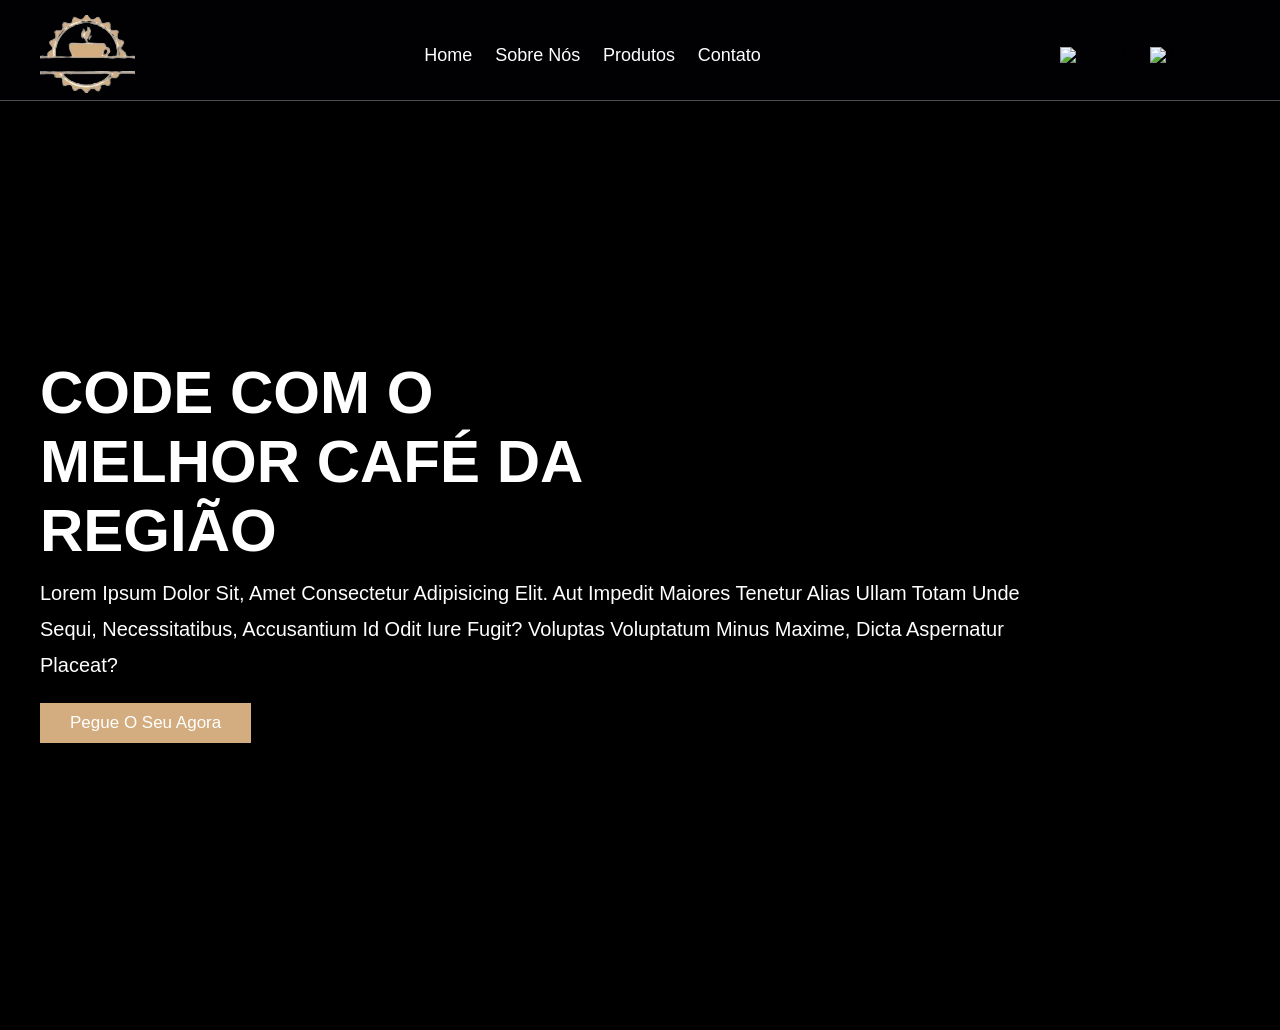
==== index.html @ c622e5ed "site facul" ====
<!DOCTYPE html>
<html lang="en">
<head>
  <meta charset="UTF-8">
  <meta name="viewport" content="width=device-width, initial-scale=1.0">
  <title>Document</title>
  <link rel="stylesheet" href="index.css">
</head>
<body>
<header class="header">
  <section>

   <a href="#" class="logo">
      <img src="./imgs/logo.png" alt="logo">
   </a>


  <nav class="navbar">
    <a href="index.html">Home</a>
    <a href="pages/historia.html">Sobre nós</a>
    <a href="pages/produto.html">Produtos</a>
    <a href="pages/contato.html">Contato</a>
  </nav>

     <div class="icons">
      <img width="30" height="30" src="https://img.icons8.com/ios/30/ffffff/search--v1.png" alt="search--v1"/>
      <img width="30" height="30" src="https://img.icons8.com/material-rounded/30/ffffff/shopping-cart.png" alt="shopping-cart"/>
    </div>
  </section>
</header>

   <div class="home-container">
    <section id="home">
      <div class="content">
        <h3>CODE COM O <br>MELHOR CAFÉ DA <br>REGIÃO</h3>
        <p>Lorem ipsum dolor sit, amet consectetur adipisicing elit. Aut impedit maiores tenetur alias ullam totam unde sequi, necessitatibus, accusantium id odit iure fugit? Voluptas voluptatum minus maxime, dicta aspernatur placeat?</p>
        <a href="#" class="btn">Pegue o seu Agora</a>
      </div>
    </section>
   </div>

</body>
  <!-- Include external JavaScript -->
  <script src="script.js"></script>
</html>
---- index.css ----
@import url(style.css);
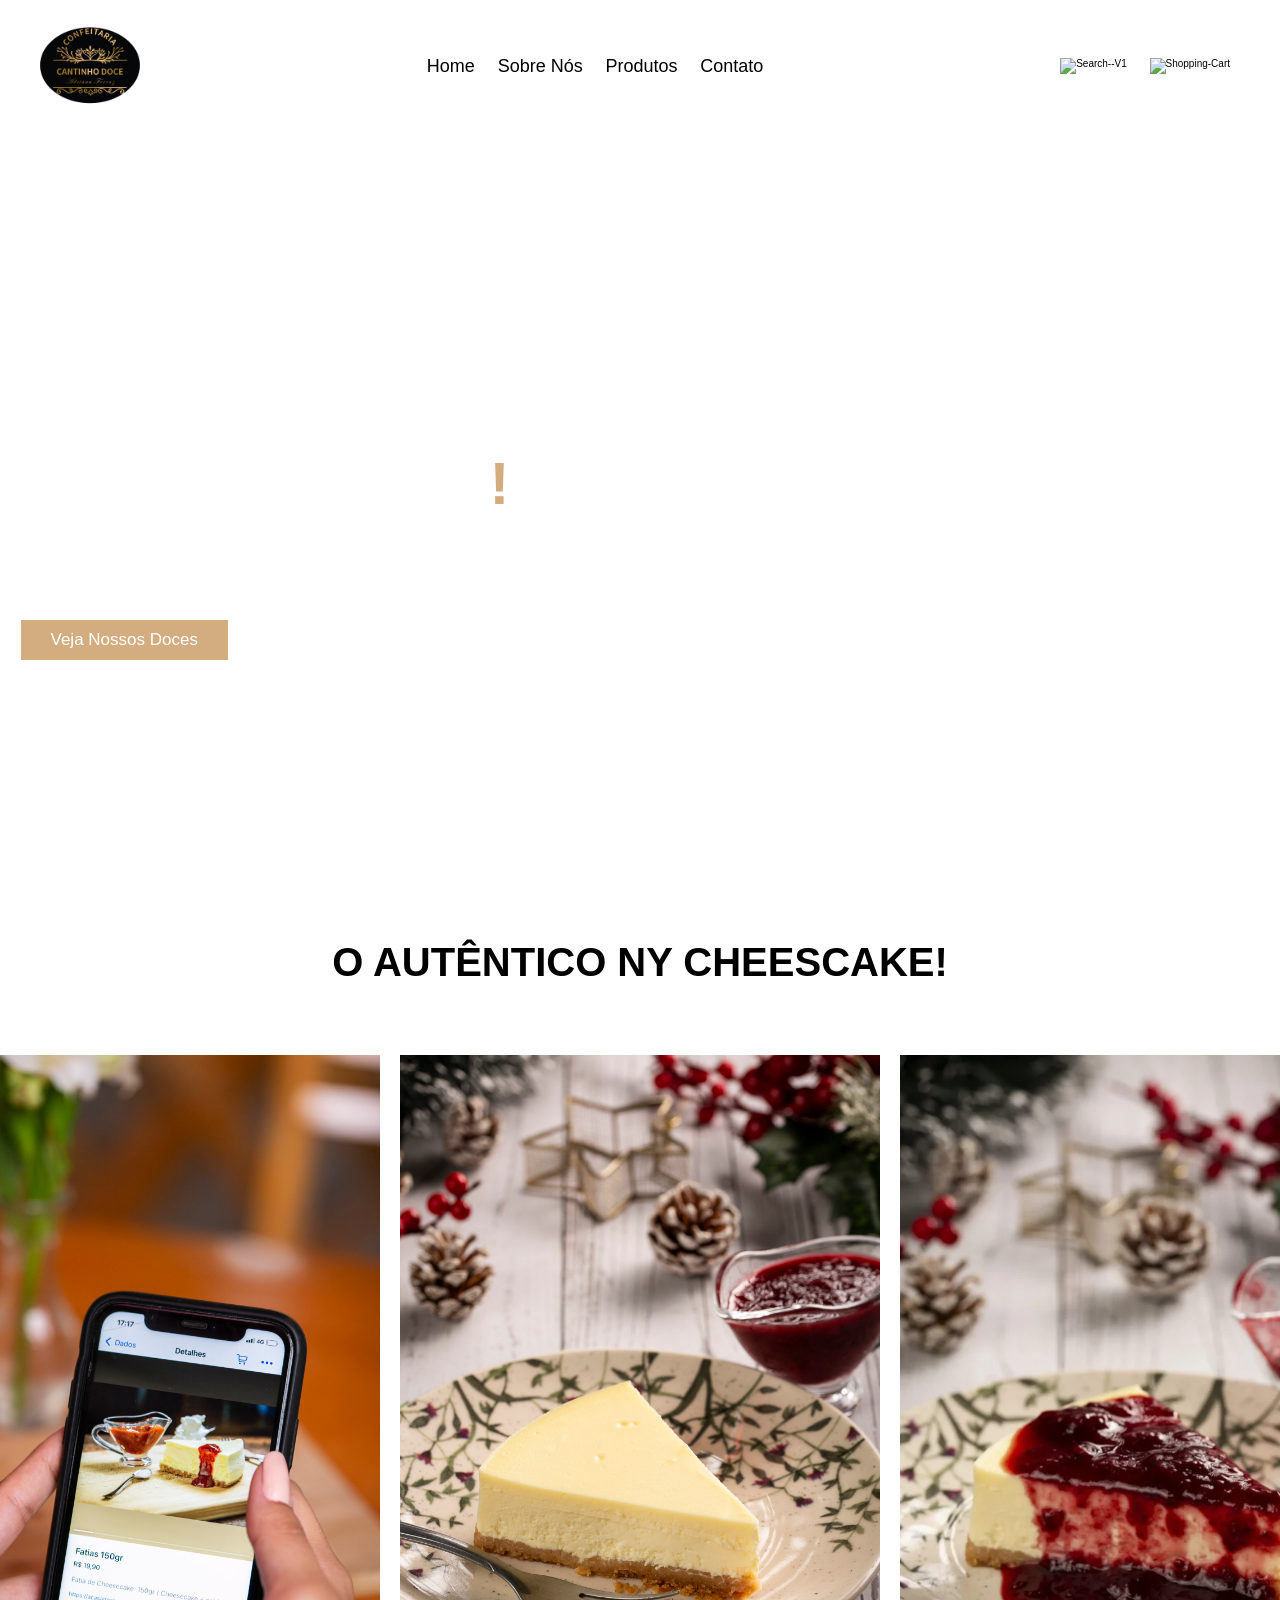
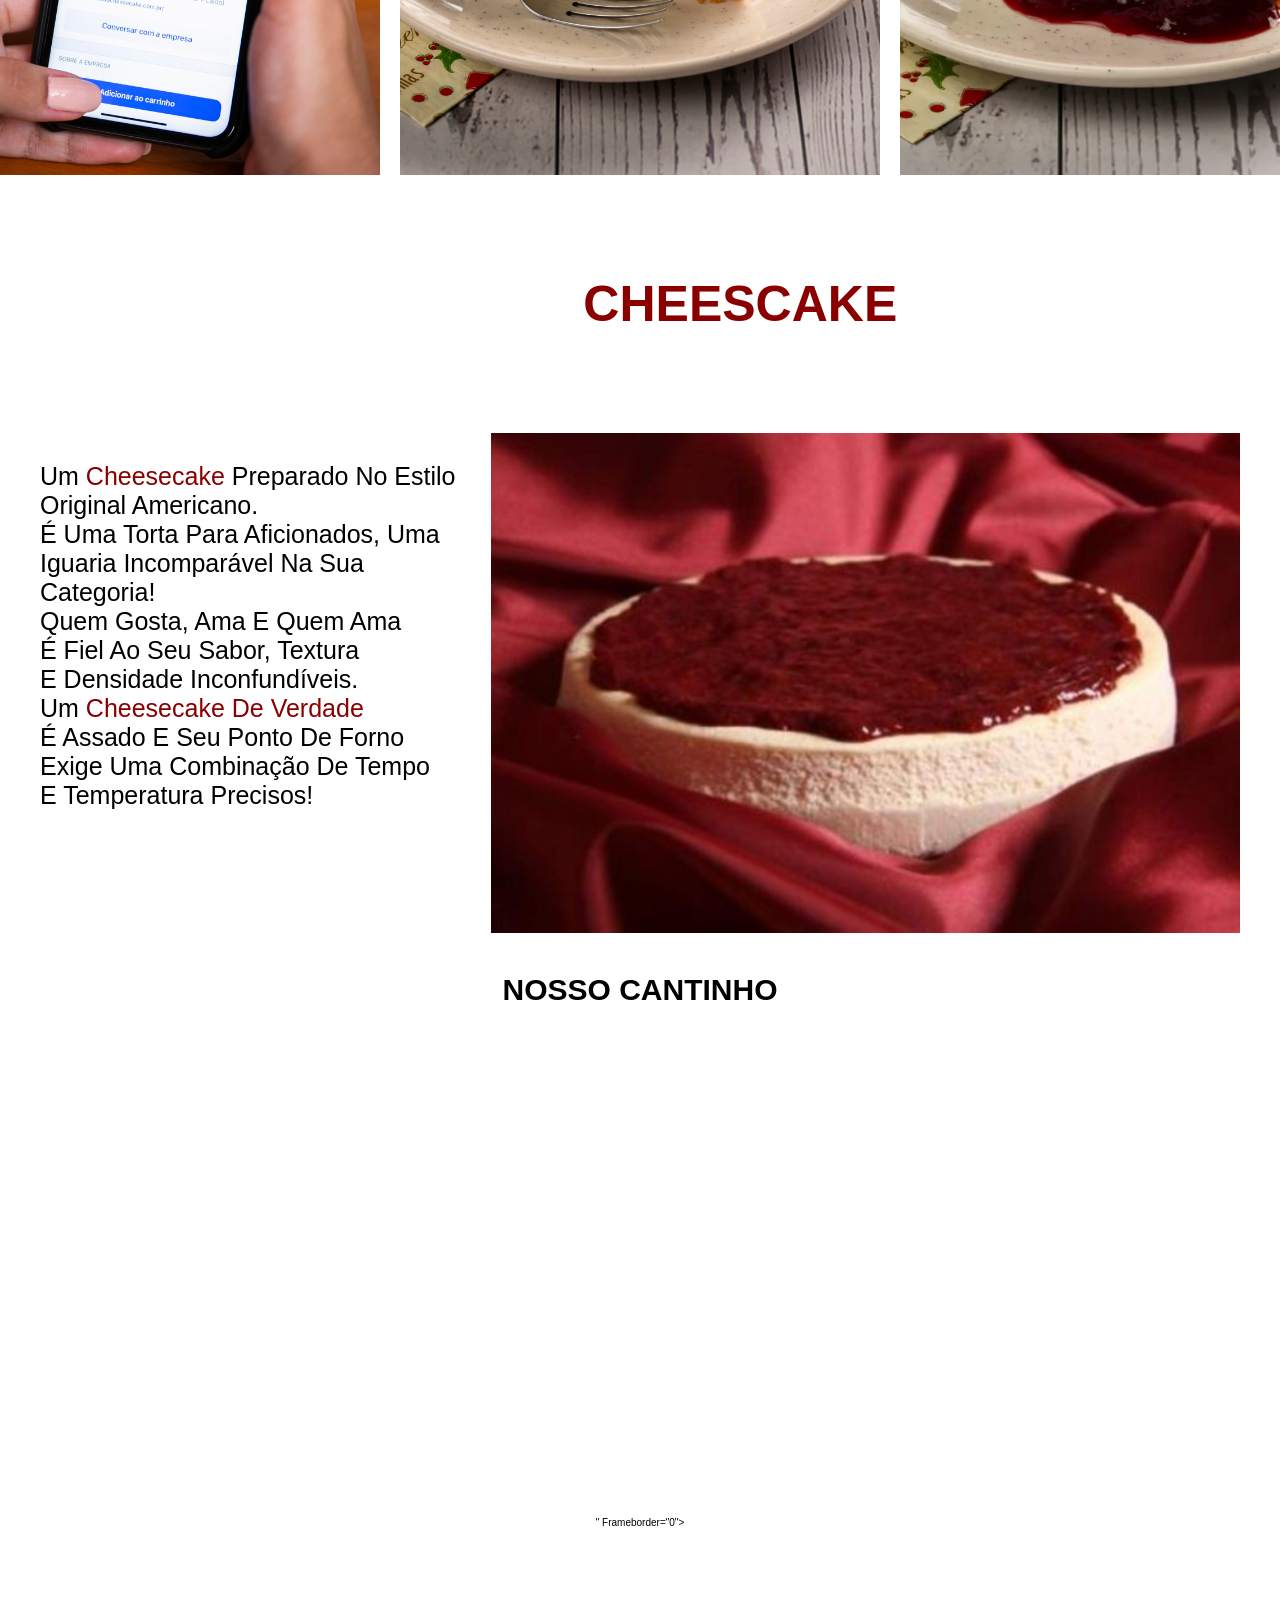
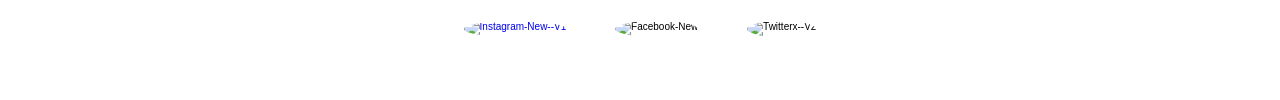
==== commit 1a8a4d8a: "Atualização do site" ====
--- a/index.html
+++ b/index.html
@@ -3,7 +3,7 @@
 <head>
   <meta charset="UTF-8">
   <meta name="viewport" content="width=device-width, initial-scale=1.0">
-  <title>Document</title>
+  <title>Confeitaria</title>
   <link rel="stylesheet" href="index.css">
 </head>
 <body>
@@ -11,7 +11,7 @@
   <section>
 
    <a href="#" class="logo">
-      <img src="./imgs/logo.png" alt="logo">
+      <img src="./imgs/logo..png" alt="logo">
    </a>
 
 
@@ -32,12 +32,79 @@
    <div class="home-container">
     <section id="home">
       <div class="content">
-        <h3>CODE COM O <br>MELHOR CAFÉ DA <br>REGIÃO</h3>
-        <p>Lorem ipsum dolor sit, amet consectetur adipisicing elit. Aut impedit maiores tenetur alias ullam totam unde sequi, necessitatibus, accusantium id odit iure fugit? Voluptas voluptatum minus maxime, dicta aspernatur placeat?</p>
-        <a href="#" class="btn">Pegue o seu Agora</a>
+        <h3>VENHA CONHECER  <br>A MELHOR CONFEITRIA <br>DE SÃO PAULO <span class="span">!</span></h3>
+        <p>Com os melhores preços da região, oferecemos produtos de qualidade e sabor excepcional <br>venha e conheça nossos doces</p>
+        <a href="pages/produto.html" class="btn">veja nossos doces</a>
       </div>
     </section>
    </div>
+
+   <main class="fundoblack">
+    <section >
+
+      <div class="produtos">
+        <h2 >
+          O AUTÊNTICO NY CHEESCAKE!
+        </h2>
+      </div>
+
+      <div class="imgs">
+        <img src="./imgs/imghome.jpg" alt="">
+        <img src="./imgs/imghome1.jpg" alt="">
+        <img src="./imgs/imghome2.webp" alt="">
+      </div>
+
+      <div class="cake">
+        <h2>
+          NOSSO <span class="red">CHEESCAKE</span>
+        </h2>
+      </div>
+      
+      <div class="main">
+        <p>
+          Um <span class="red">Cheesecake</span> preparado no estilo original americano. <br>
+          é uma torta para aficionados, uma iguaria incomparável na sua categoria! <br>
+          Quem gosta, ama e quem ama <br>
+          é fiel ao seu sabor, textura <br>
+          e densidade inconfundíveis. <br>
+          Um <span class="red">Cheesecake de verdade</span> <br>
+          é assado e seu ponto de forno exige uma combinação de tempo <br>
+          e temperatura precisos!
+        </p>
+        <img src="./imgs/chesscake.jpg" alt="">
+      </div>
+
+      <div>
+      <h2 class="local">
+        NOSSO CANTINHO 
+      </h2>
+      </div>
+    </section>
+   </main>
+
+    <section class="address" id="address">
+      <iframe src="https://www.google.com/maps/embed?pb=!1m18!1m12!1m3!1d3658.086038947932!2d-46.63929552502219!3d-23.52940766041842!2m3!1f0!2f0!3f0!3m2!1i1024!2i768!4f13.1!3m3!1m2!1s0x94ce5860ad310f15%3A0xc457b224e64b8f8!2sRua%20Tr%C3%AAs%20Rios%2C%20251%20-%20Bom%20Retiro%2C%20S%C3%A3o%20Paulo%20-%20SP%2C%2001123-001!5e0!3m2!1spt-BR!2sbr!4v1762443184611!5m2!1spt-BR!2sbr" width="600" height="450" style="border:0;" allowfullscreen="" loading="lazy" referrerpolicy="no-referrer-when-downgrade"></iframe>" frameborder="0"></iframe>
+   </section>
+
+   <footer>
+   <section class="footer">
+    <div class="share">
+      <a href="https://www.instagram.com/joapanbakery?igsh=MWQwdWY0ajVhdWt2dg==">
+      <img  width= "30" height="30" src="https://img.icons8.com/ios-filled/30/000000/instagram-new--v1.png"  alt="instagram-new--v1"/>
+      </a>
+      <img width="30" height="30" src="https://img.icons8.com/ios-filled/30/000000/facebook-new.png" alt="facebook-new"/>
+      <img width="30" height="30" src="https://img.icons8.com/ios-filled/30/000000/twitterx--v2.png" alt="twitterx--v2"/>
+      
+    </div>
+   </section>
+   </footer>
+
+
+
+
+
+
+
 
 </body>
   <!-- Include external JavaScript -->
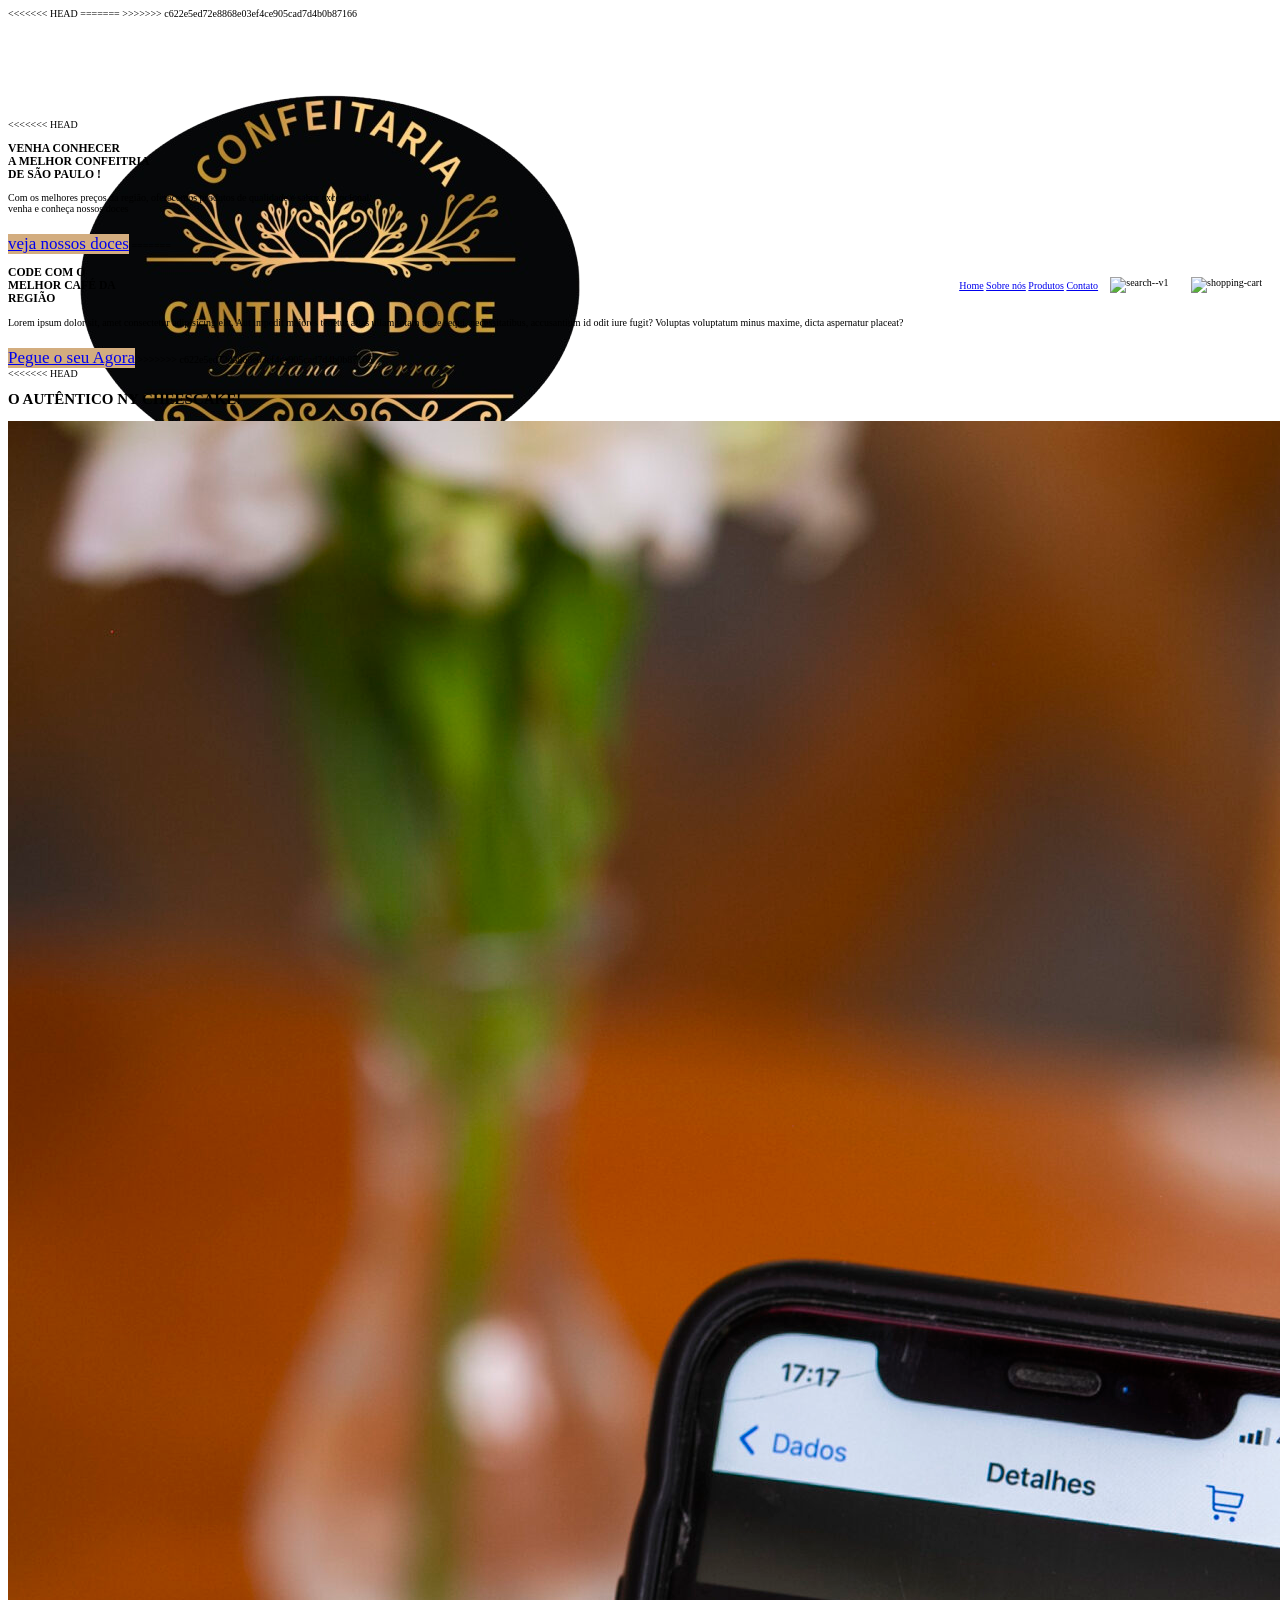
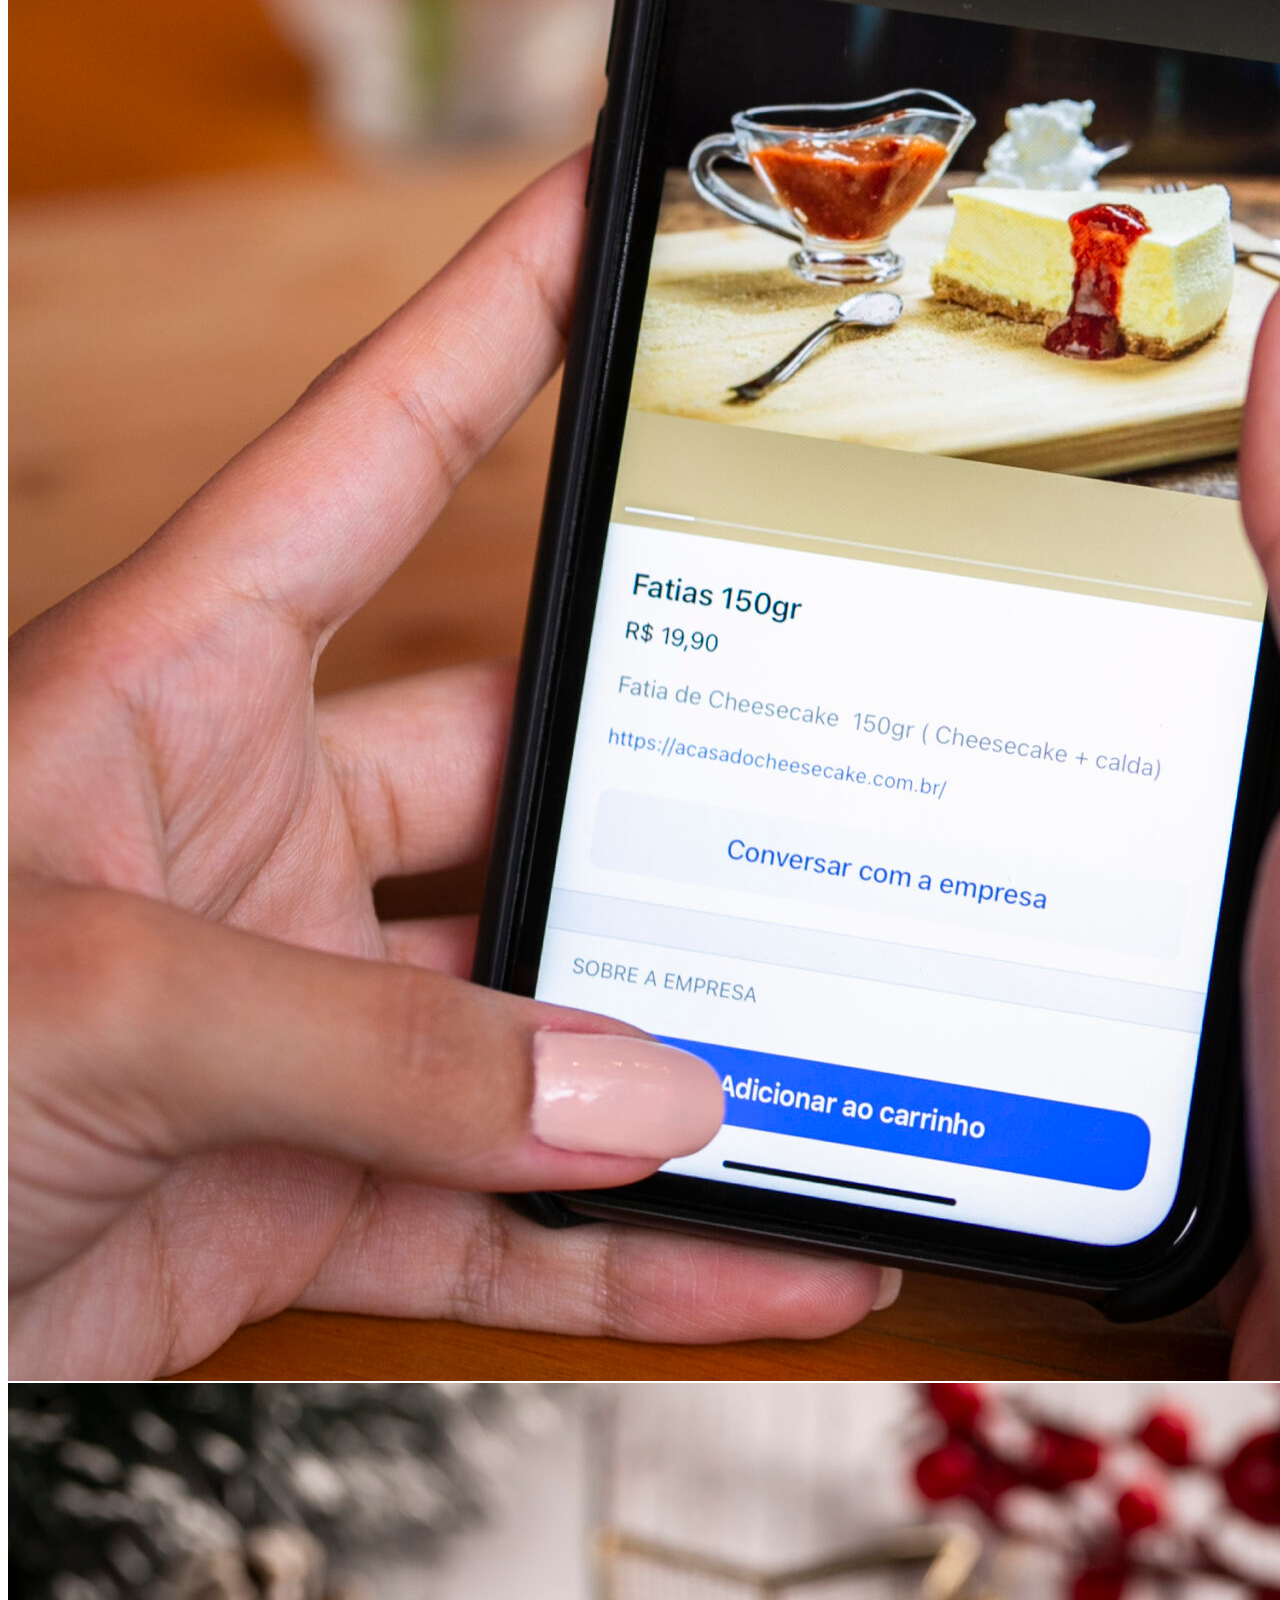
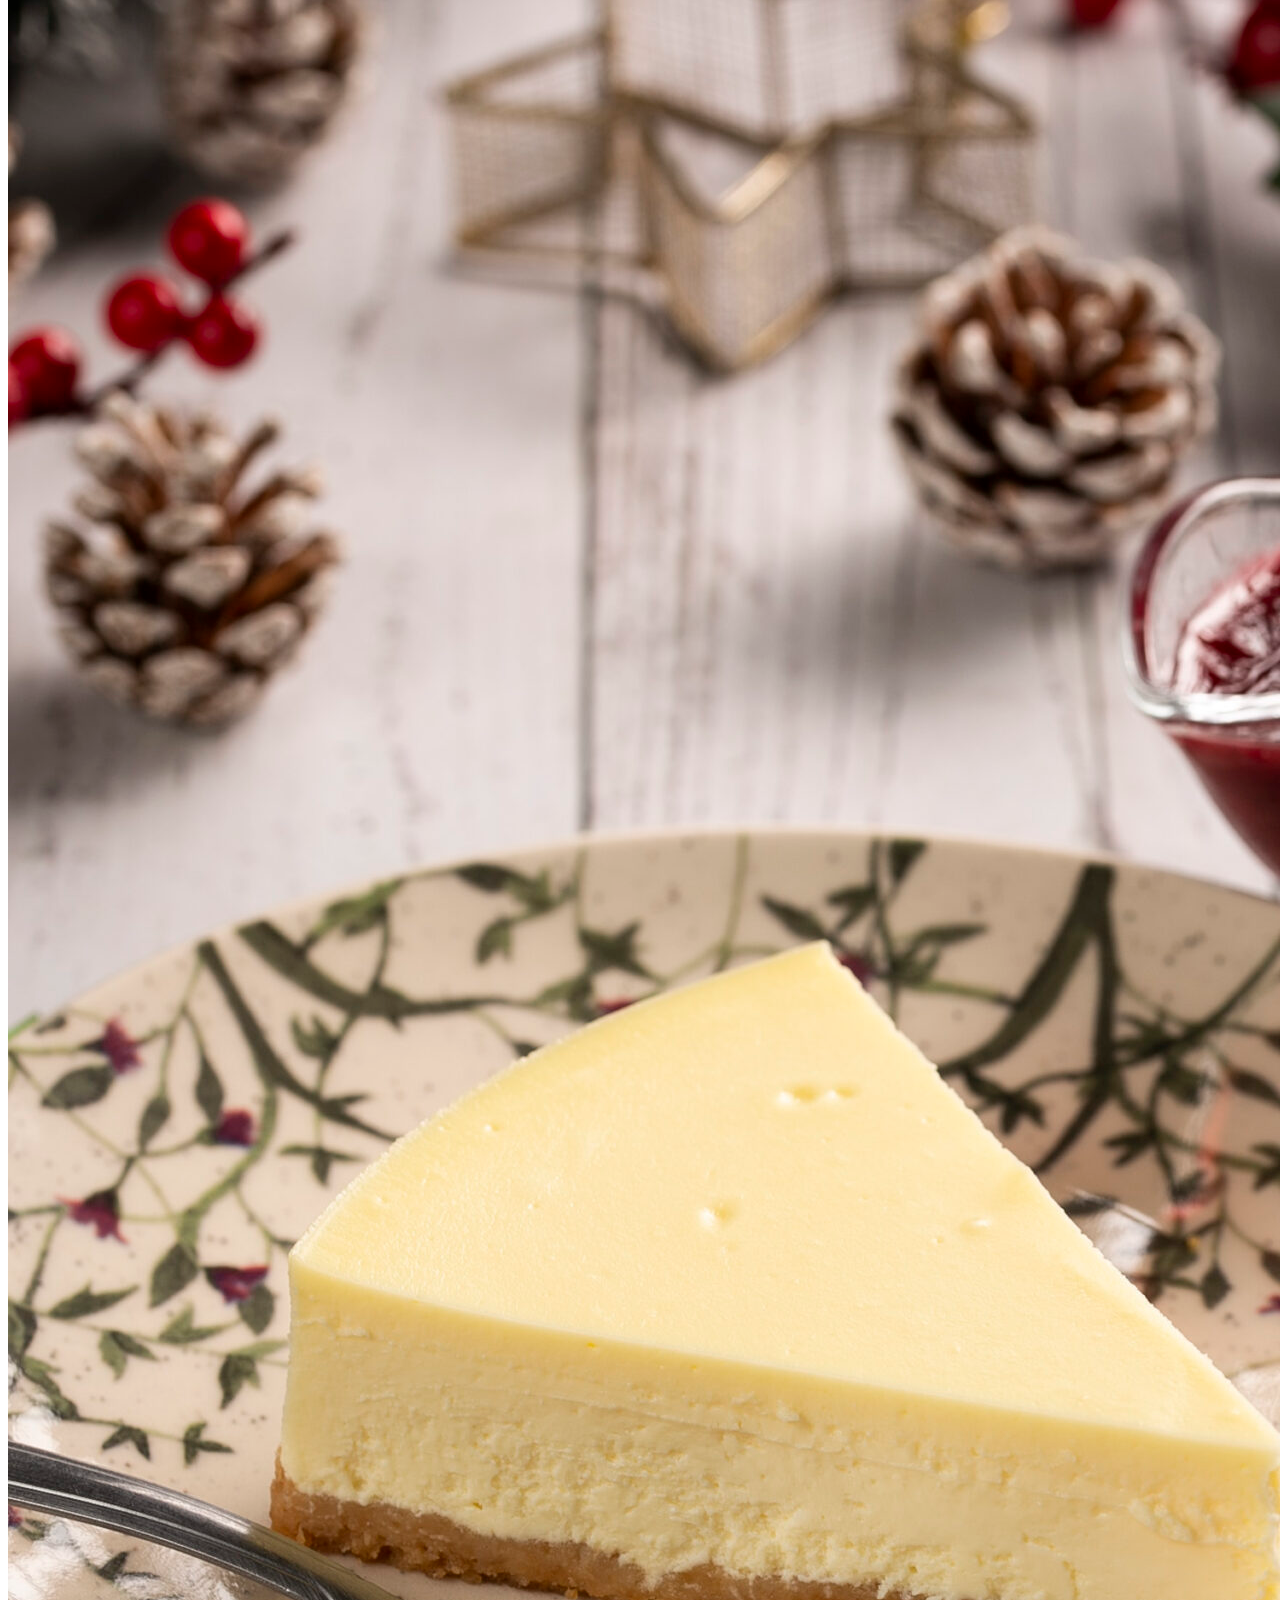
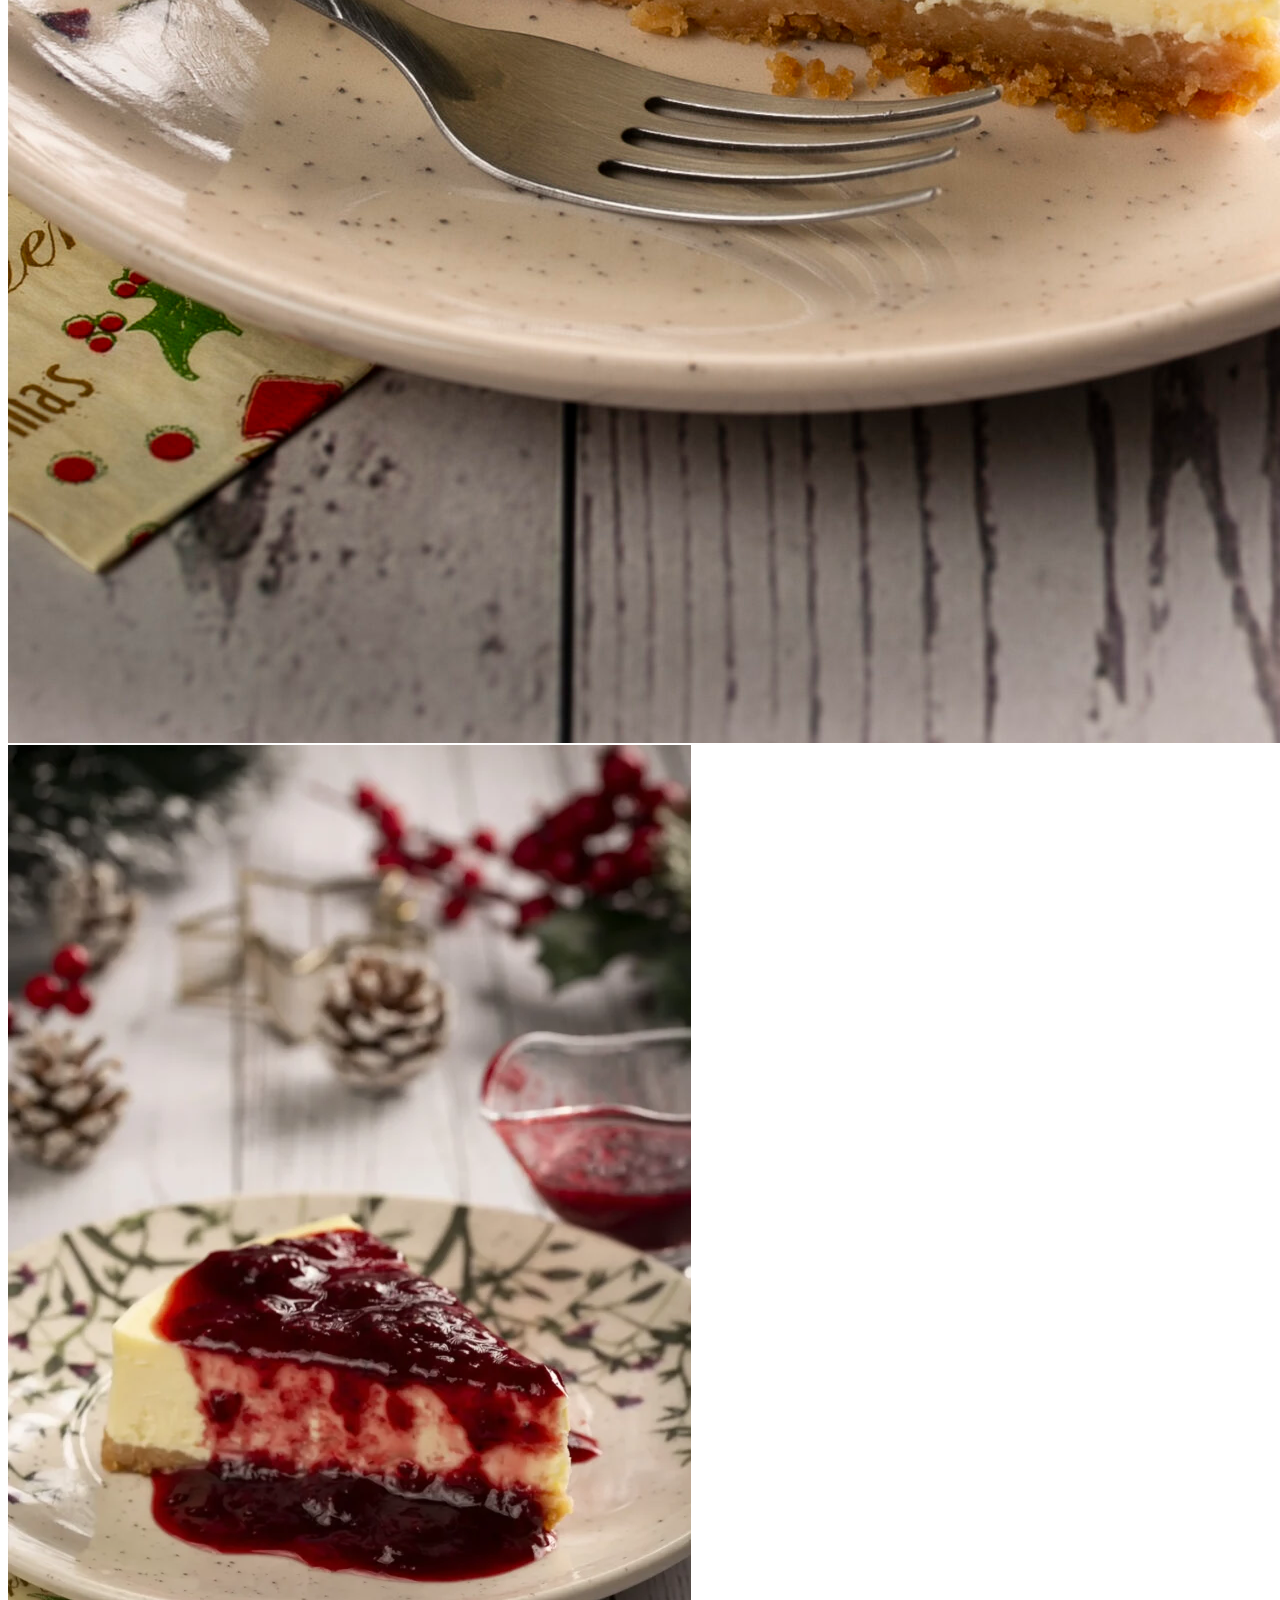
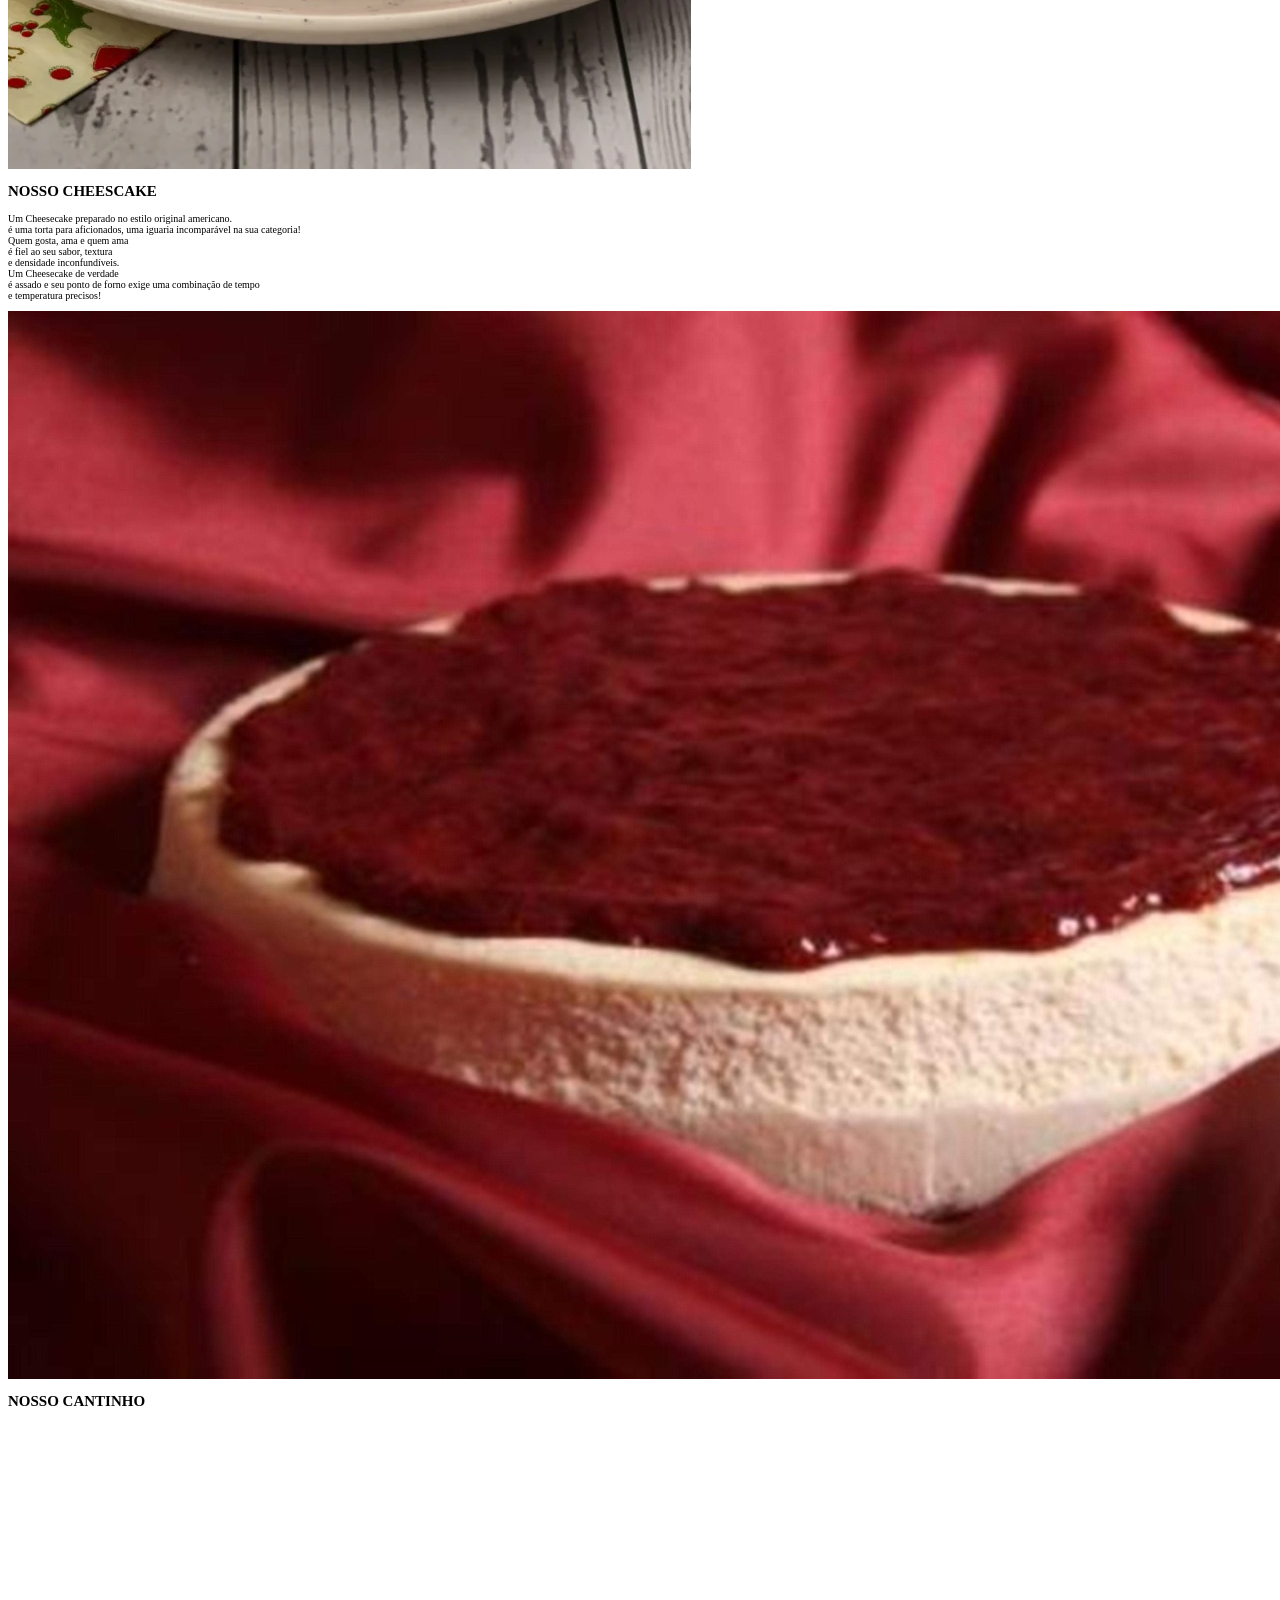
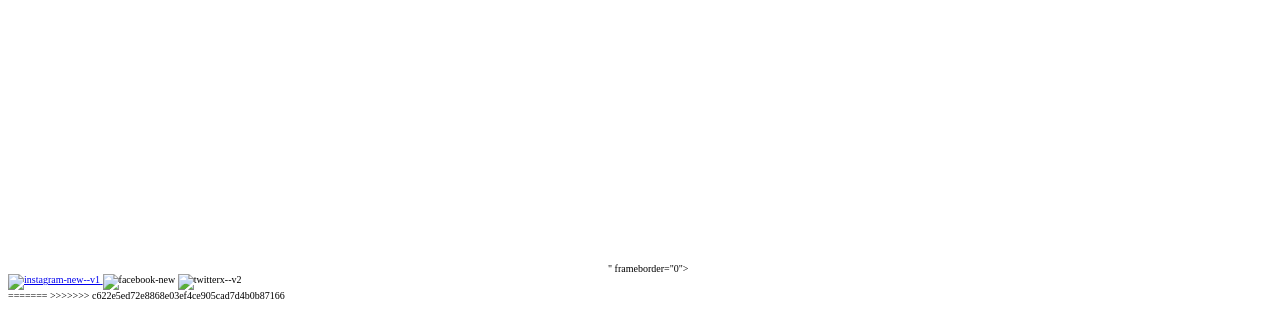
==== commit 2206253c: "Atualização do site" ====
--- a/index.html
+++ b/index.html
@@ -3,7 +3,11 @@
 <head>
   <meta charset="UTF-8">
   <meta name="viewport" content="width=device-width, initial-scale=1.0">
+<<<<<<< HEAD
   <title>Confeitaria</title>
+=======
+  <title>Document</title>
+>>>>>>> c622e5ed72e8868e03ef4ce905cad7d4b0b87166
   <link rel="stylesheet" href="index.css">
 </head>
 <body>
@@ -11,7 +15,11 @@
   <section>
 
    <a href="#" class="logo">
+<<<<<<< HEAD
       <img src="./imgs/logo..png" alt="logo">
+=======
+      <img src="./imgs/logo.png" alt="logo">
+>>>>>>> c622e5ed72e8868e03ef4ce905cad7d4b0b87166
    </a>
 
 
@@ -32,13 +40,20 @@
    <div class="home-container">
     <section id="home">
       <div class="content">
+<<<<<<< HEAD
         <h3>VENHA CONHECER  <br>A MELHOR CONFEITRIA <br>DE SÃO PAULO <span class="span">!</span></h3>
         <p>Com os melhores preços da região, oferecemos produtos de qualidade e sabor excepcional <br>venha e conheça nossos doces</p>
         <a href="pages/produto.html" class="btn">veja nossos doces</a>
+=======
+        <h3>CODE COM O <br>MELHOR CAFÉ DA <br>REGIÃO</h3>
+        <p>Lorem ipsum dolor sit, amet consectetur adipisicing elit. Aut impedit maiores tenetur alias ullam totam unde sequi, necessitatibus, accusantium id odit iure fugit? Voluptas voluptatum minus maxime, dicta aspernatur placeat?</p>
+        <a href="#" class="btn">Pegue o seu Agora</a>
+>>>>>>> c622e5ed72e8868e03ef4ce905cad7d4b0b87166
       </div>
     </section>
    </div>
 
+<<<<<<< HEAD
    <main class="fundoblack">
     <section >
 
@@ -106,6 +121,8 @@
 
 
 
+=======
+>>>>>>> c622e5ed72e8868e03ef4ce905cad7d4b0b87166
 </body>
   <!-- Include external JavaScript -->
   <script src="script.js"></script>
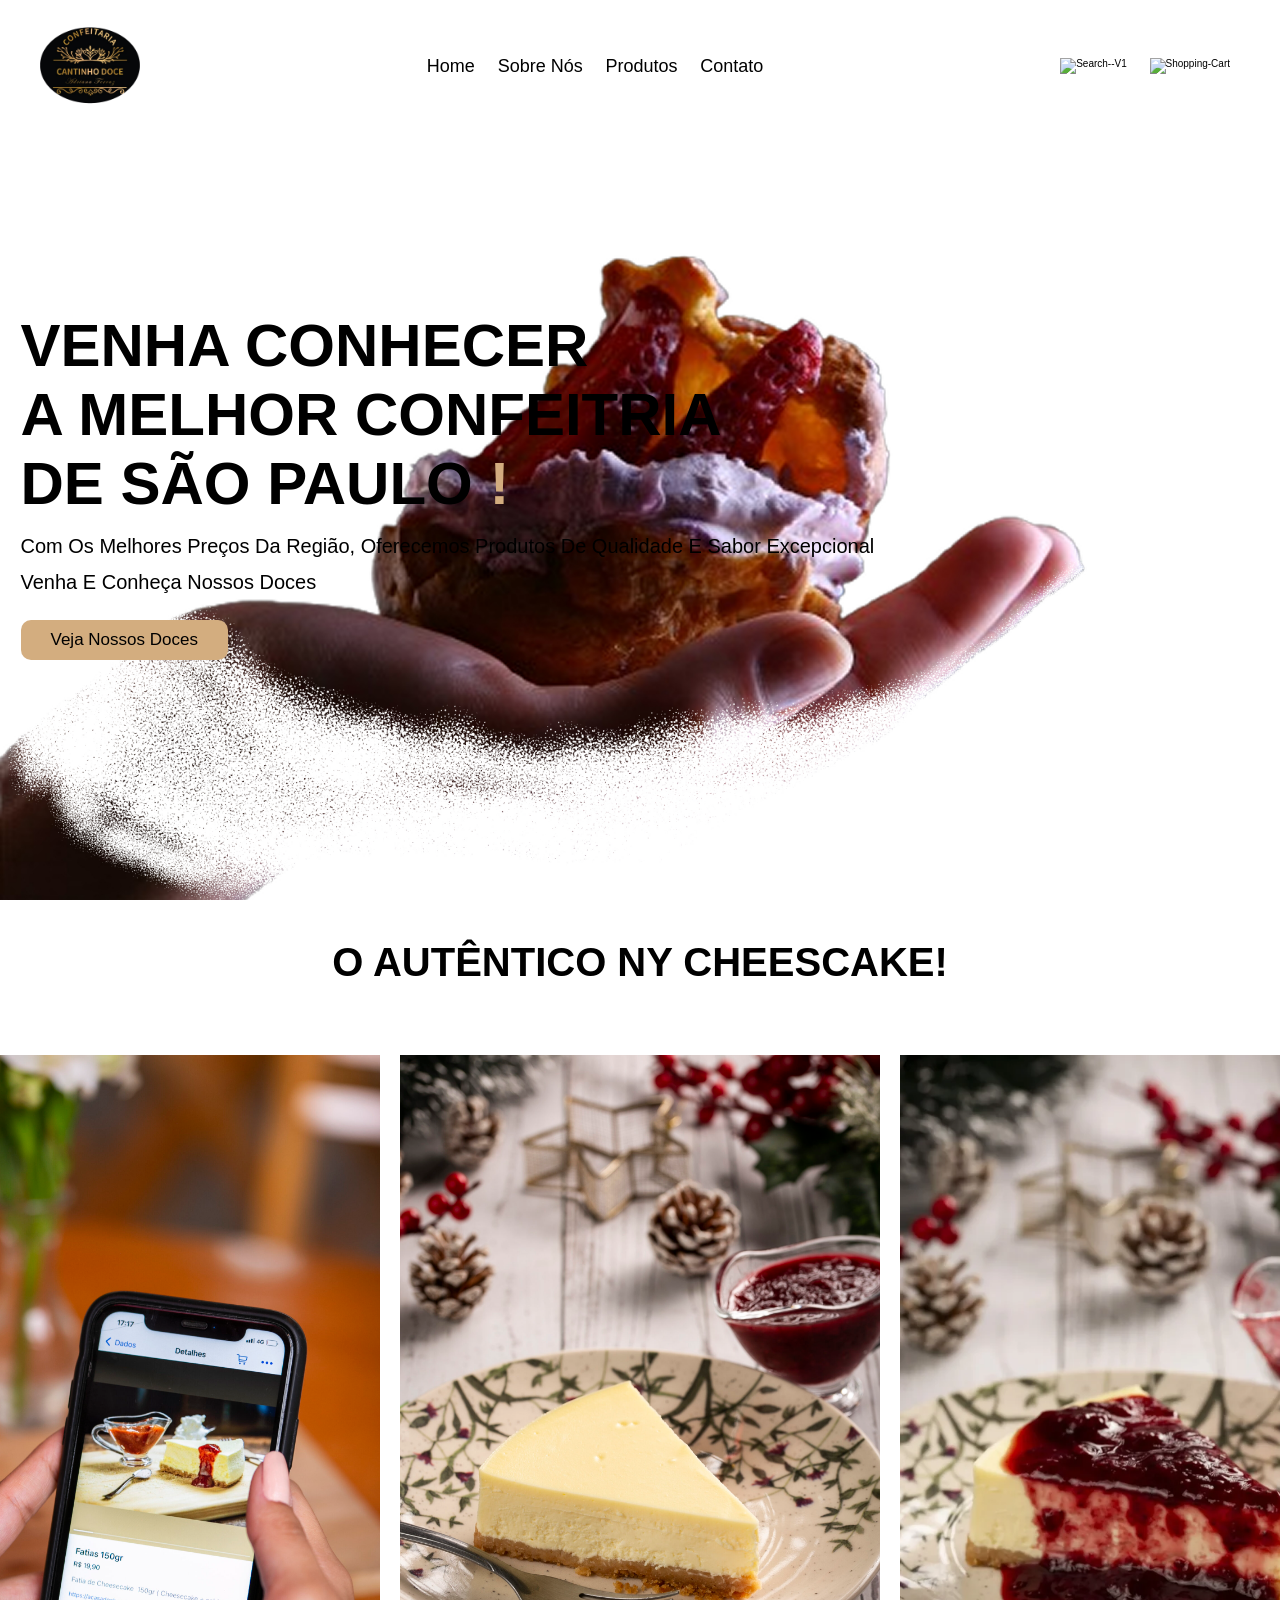
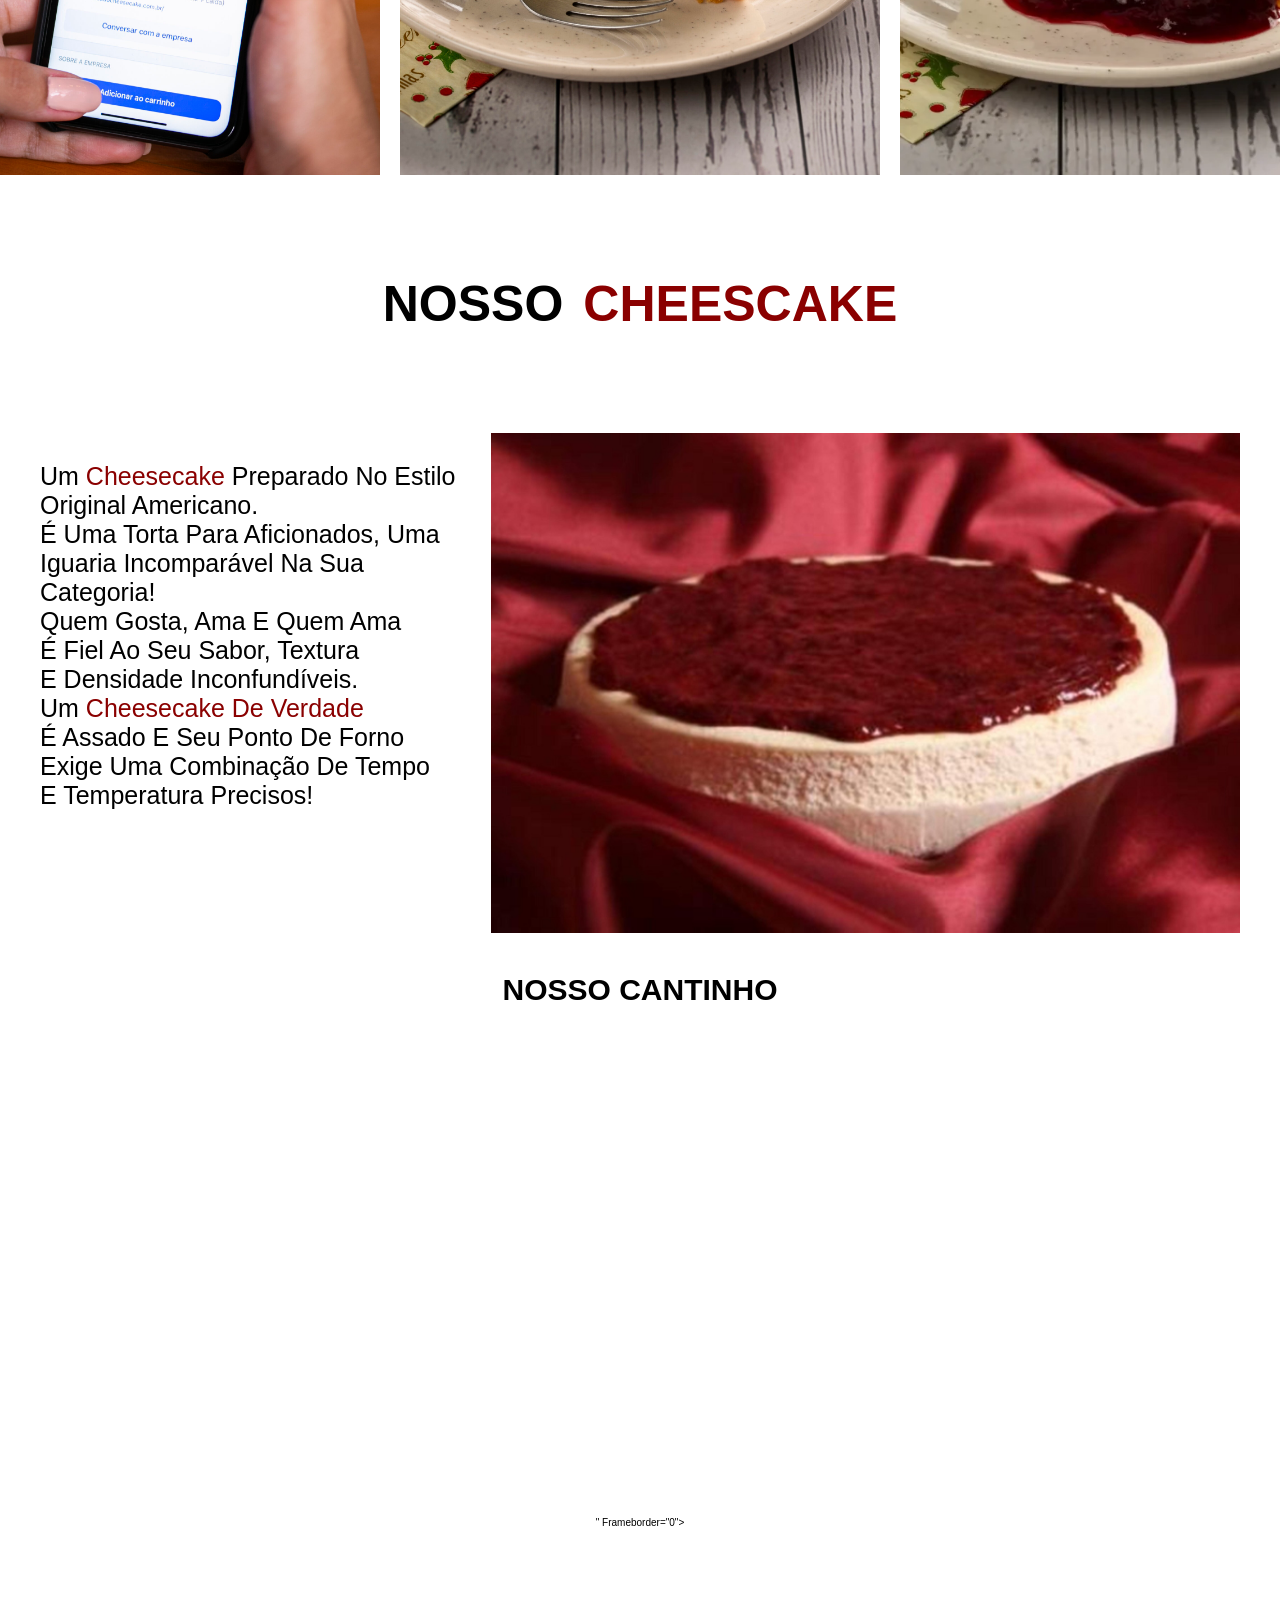
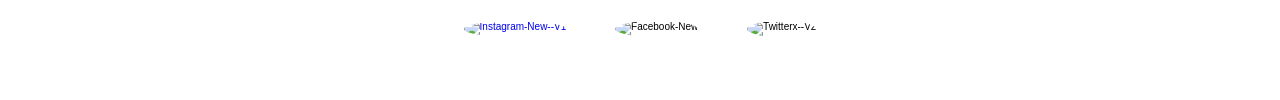
==== commit 19546e43: "site White" ====
--- a/index.html
+++ b/index.html
@@ -1,13 +1,9 @@
 <!DOCTYPE html>
-<html lang="en">
+<html lang="pt-br">
 <head>
   <meta charset="UTF-8">
   <meta name="viewport" content="width=device-width, initial-scale=1.0">
-<<<<<<< HEAD
   <title>Confeitaria</title>
-=======
-  <title>Document</title>
->>>>>>> c622e5ed72e8868e03ef4ce905cad7d4b0b87166
   <link rel="stylesheet" href="index.css">
 </head>
 <body>
@@ -15,11 +11,9 @@
   <section>
 
    <a href="#" class="logo">
-<<<<<<< HEAD
+
       <img src="./imgs/logo..png" alt="logo">
-=======
-      <img src="./imgs/logo.png" alt="logo">
->>>>>>> c622e5ed72e8868e03ef4ce905cad7d4b0b87166
+
    </a>
 
 
@@ -31,8 +25,8 @@
   </nav>
 
      <div class="icons">
-      <img width="30" height="30" src="https://img.icons8.com/ios/30/ffffff/search--v1.png" alt="search--v1"/>
-      <img width="30" height="30" src="https://img.icons8.com/material-rounded/30/ffffff/shopping-cart.png" alt="shopping-cart"/>
+      <img width="30" height="30" src="https://img.icons8.com/ios/30/000000/search--v1.png" alt="search--v1"/>
+      <img width="30" height="30" src="https://img.icons8.com/material-rounded/30/000000/shopping-cart.png" alt="shopping-cart"/>
     </div>
   </section>
 </header>
@@ -40,20 +34,16 @@
    <div class="home-container">
     <section id="home">
       <div class="content">
-<<<<<<< HEAD
+
         <h3>VENHA CONHECER  <br>A MELHOR CONFEITRIA <br>DE SÃO PAULO <span class="span">!</span></h3>
         <p>Com os melhores preços da região, oferecemos produtos de qualidade e sabor excepcional <br>venha e conheça nossos doces</p>
         <a href="pages/produto.html" class="btn">veja nossos doces</a>
-=======
-        <h3>CODE COM O <br>MELHOR CAFÉ DA <br>REGIÃO</h3>
-        <p>Lorem ipsum dolor sit, amet consectetur adipisicing elit. Aut impedit maiores tenetur alias ullam totam unde sequi, necessitatibus, accusantium id odit iure fugit? Voluptas voluptatum minus maxime, dicta aspernatur placeat?</p>
-        <a href="#" class="btn">Pegue o seu Agora</a>
->>>>>>> c622e5ed72e8868e03ef4ce905cad7d4b0b87166
+
       </div>
     </section>
    </div>
 
-<<<<<<< HEAD
+
    <main class="fundoblack">
     <section >
 
@@ -114,15 +104,6 @@
    </section>
    </footer>
 
-
-
-
-
-
-
-
-=======
->>>>>>> c622e5ed72e8868e03ef4ce905cad7d4b0b87166
 </body>
   <!-- Include external JavaScript -->
   <script src="script.js"></script>
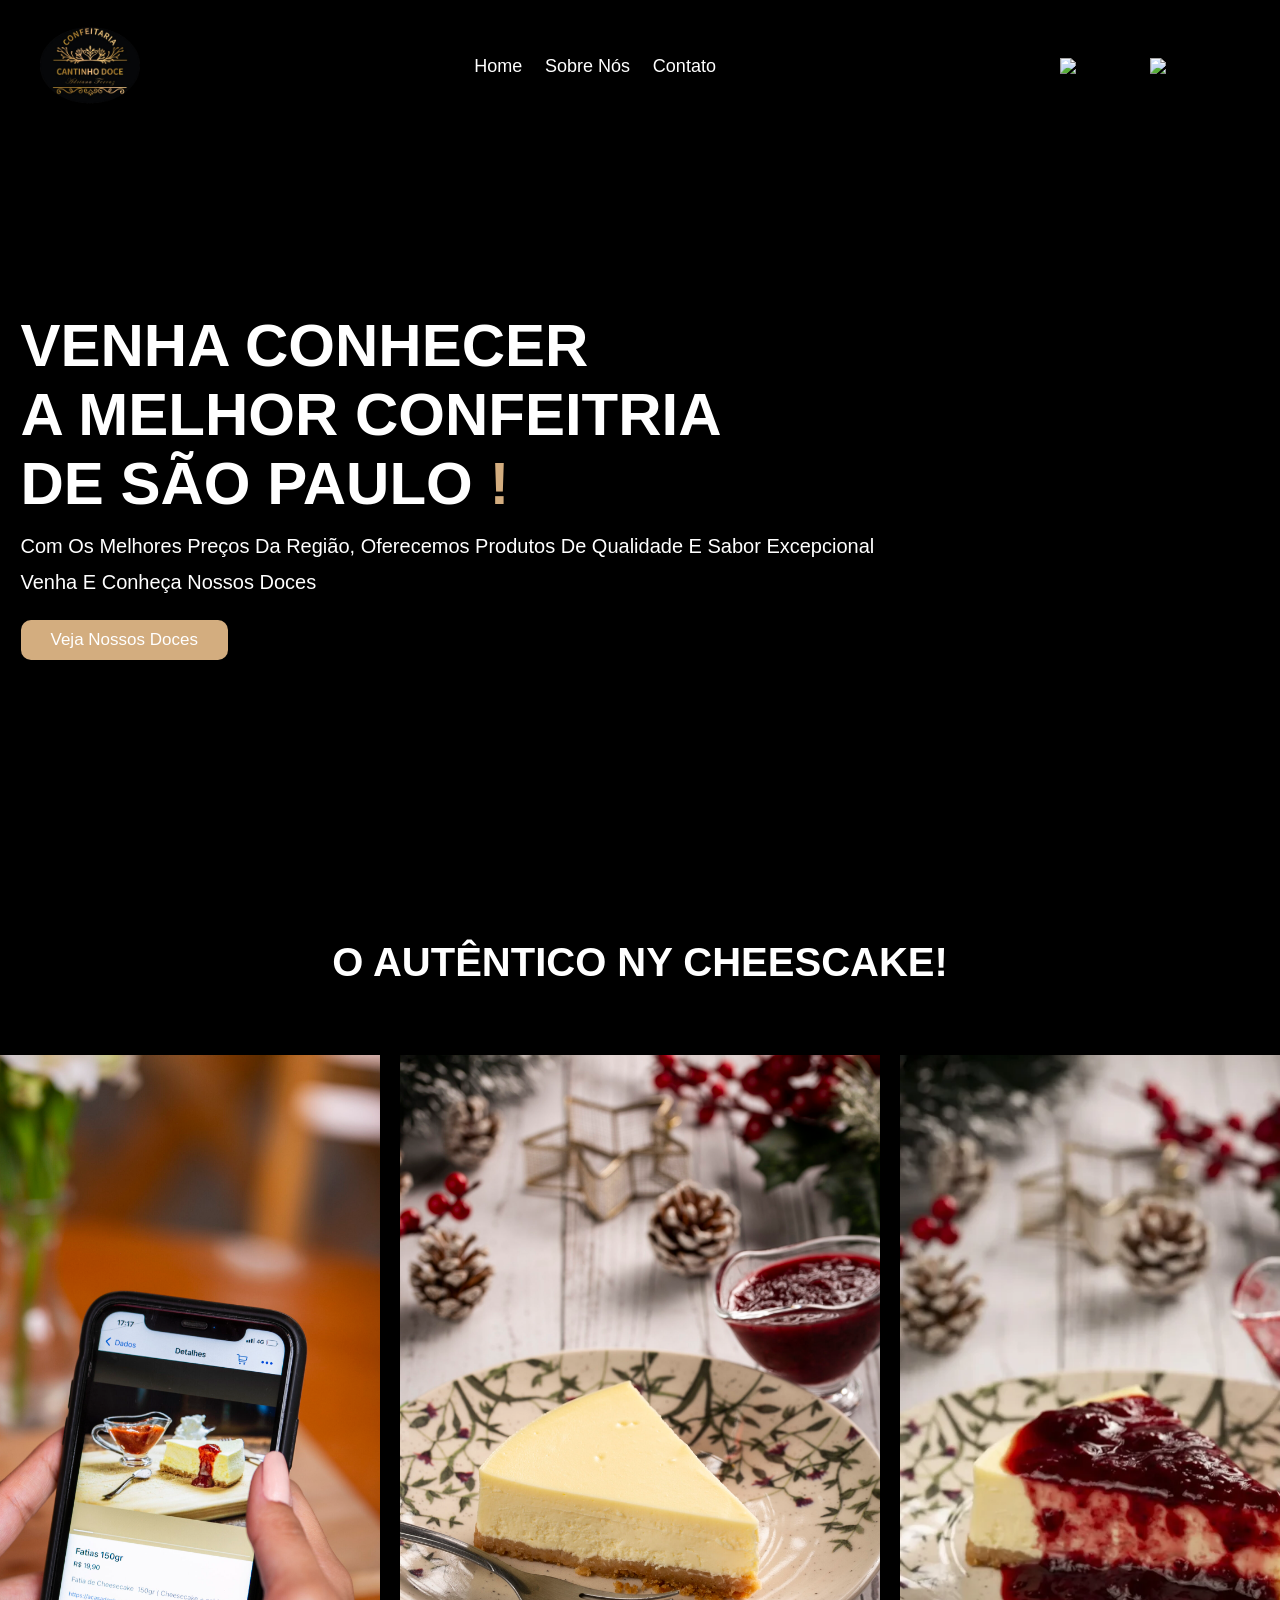
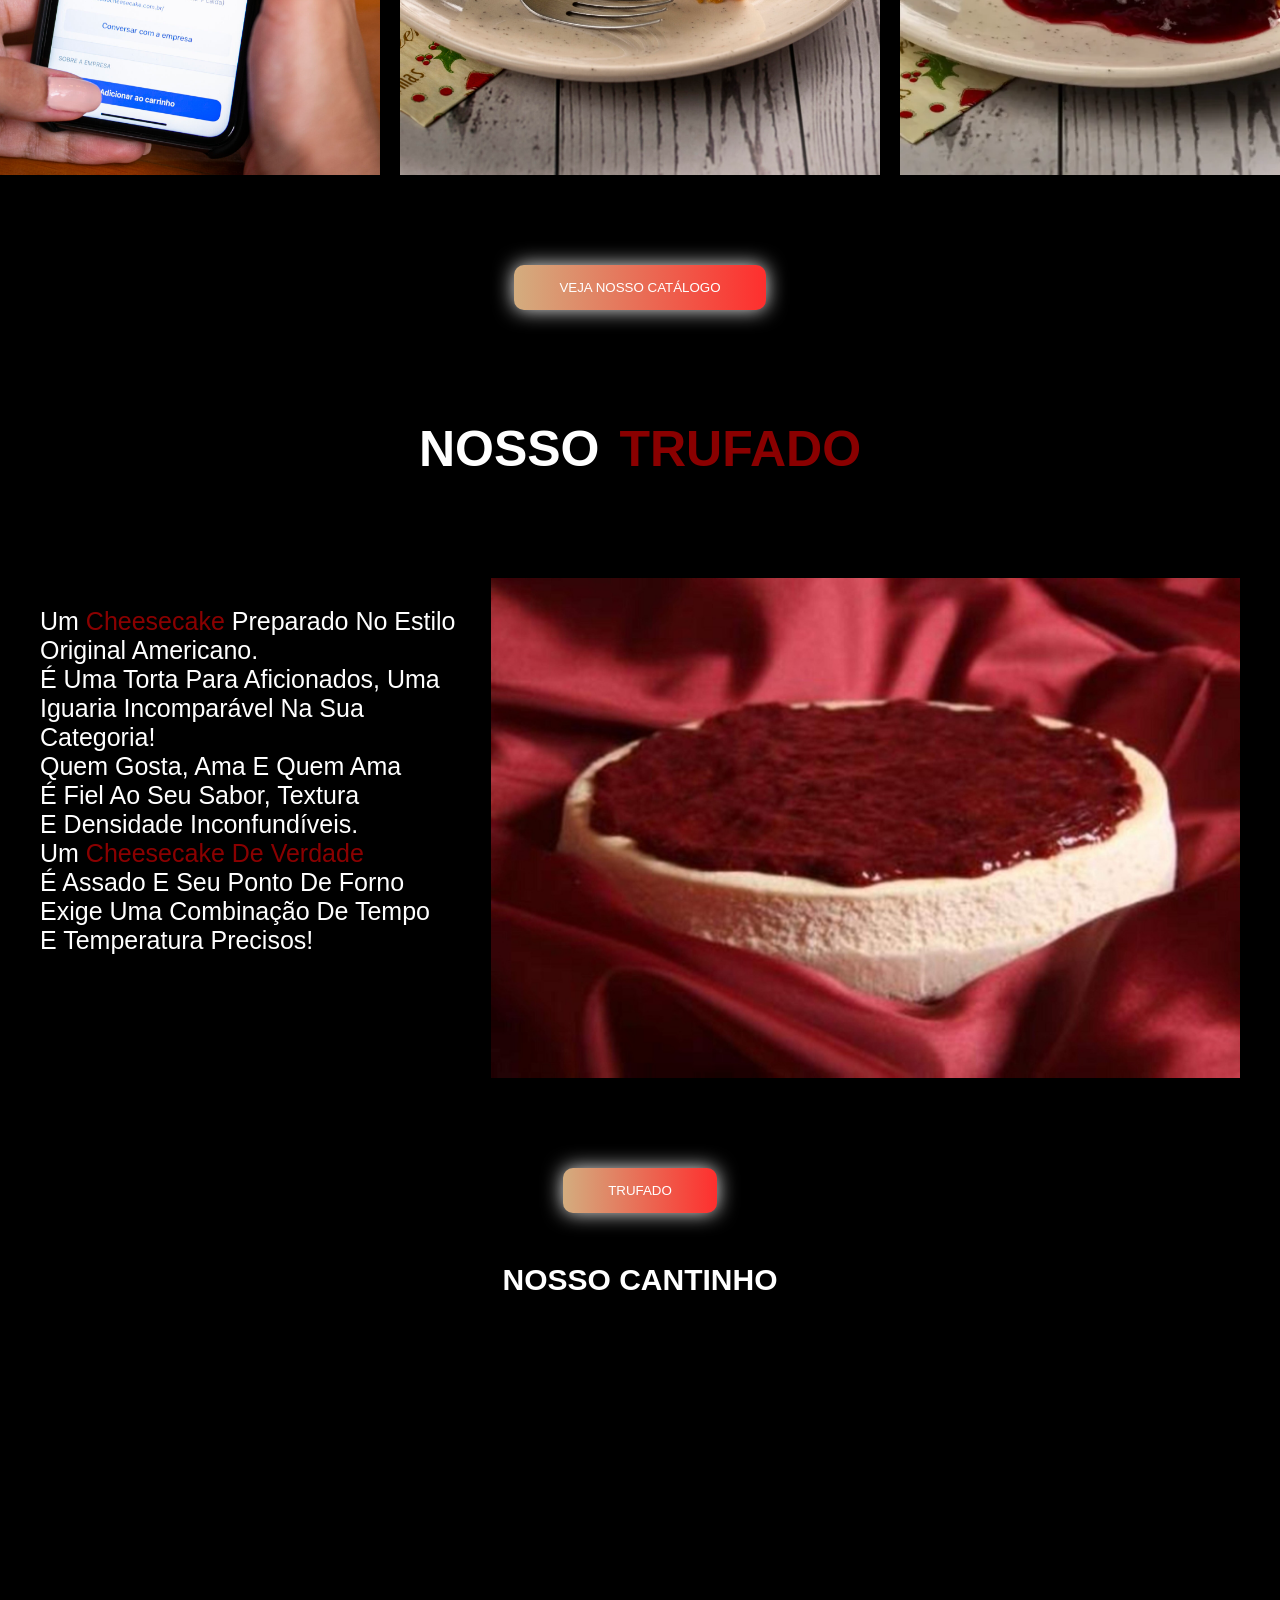
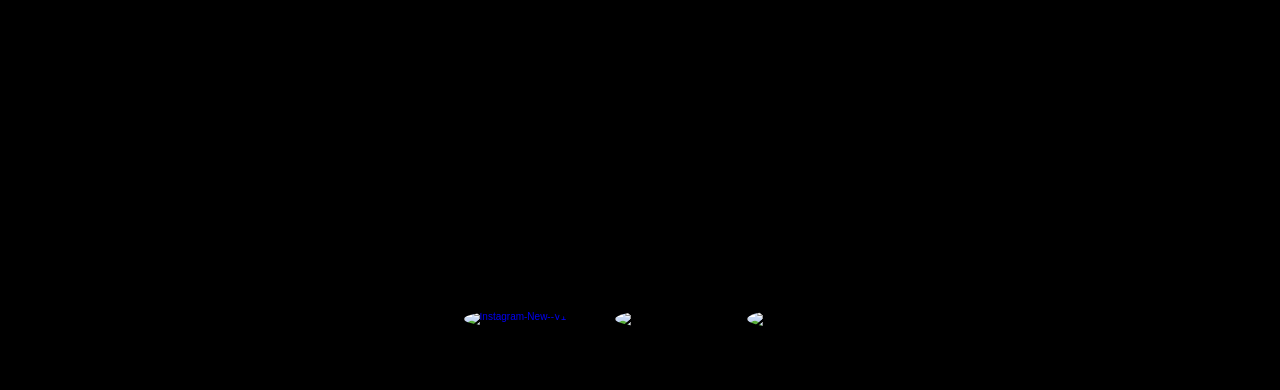
==== commit 153eba71: "site preto e botoes adicionados" ====
--- a/index.html
+++ b/index.html
@@ -20,13 +20,12 @@
   <nav class="navbar">
     <a href="index.html">Home</a>
     <a href="pages/historia.html">Sobre nós</a>
-    <a href="pages/produto.html">Produtos</a>
     <a href="pages/contato.html">Contato</a>
   </nav>
 
      <div class="icons">
-      <img width="30" height="30" src="https://img.icons8.com/ios/30/000000/search--v1.png" alt="search--v1"/>
-      <img width="30" height="30" src="https://img.icons8.com/material-rounded/30/000000/shopping-cart.png" alt="shopping-cart"/>
+      <img width="30" height="30" src="https://img.icons8.com/ios/30/ffffff/search--v1.png" alt="search--v1"/>
+      <img width="30" height="30" src="https://img.icons8.com/material-rounded/30/ffffff/shopping-cart.png" alt="shopping-cart"/>
     </div>
   </section>
 </header>
@@ -59,9 +58,17 @@
         <img src="./imgs/imghome2.webp" alt="">
       </div>
 
+      <div class="botao">
+        <a href="pages/cheescake.html">
+        <button class="btn-grad" type="submit">
+          Veja nosso catálogo
+        </button>
+        </a>
+      </div>
+
       <div class="cake">
         <h2>
-          NOSSO <span class="red">CHEESCAKE</span>
+          NOSSO <span class="red">TRUFADO</span>
         </h2>
       </div>
       
@@ -77,6 +84,14 @@
           e temperatura precisos!
         </p>
         <img src="./imgs/chesscake.jpg" alt="">
+      </div>
+
+      <div class="botao">
+        <a href="pages/trufado.html">
+        <button class="btn-grad" type="submit">
+          trufado
+        </button>
+        </a>
       </div>
 
       <div>
@@ -95,10 +110,10 @@
    <section class="footer">
     <div class="share">
       <a href="https://www.instagram.com/joapanbakery?igsh=MWQwdWY0ajVhdWt2dg==">
-      <img  width= "30" height="30" src="https://img.icons8.com/ios-filled/30/000000/instagram-new--v1.png"  alt="instagram-new--v1"/>
+      <img  width= "30" height="30" src="https://img.icons8.com/ios-filled/30/ffffff/instagram-new--v1.png"  alt="instagram-new--v1"/>
       </a>
-      <img width="30" height="30" src="https://img.icons8.com/ios-filled/30/000000/facebook-new.png" alt="facebook-new"/>
-      <img width="30" height="30" src="https://img.icons8.com/ios-filled/30/000000/twitterx--v2.png" alt="twitterx--v2"/>
+      <img width="30" height="30" src="https://img.icons8.com/ios-filled/30/ffffff/facebook-new.png" alt="facebook-new"/>
+      <img width="30" height="30" src="https://img.icons8.com/ios-filled/30/ffffff/twitterx--v2.png" alt="twitterx--v2"/>
       
     </div>
    </section>
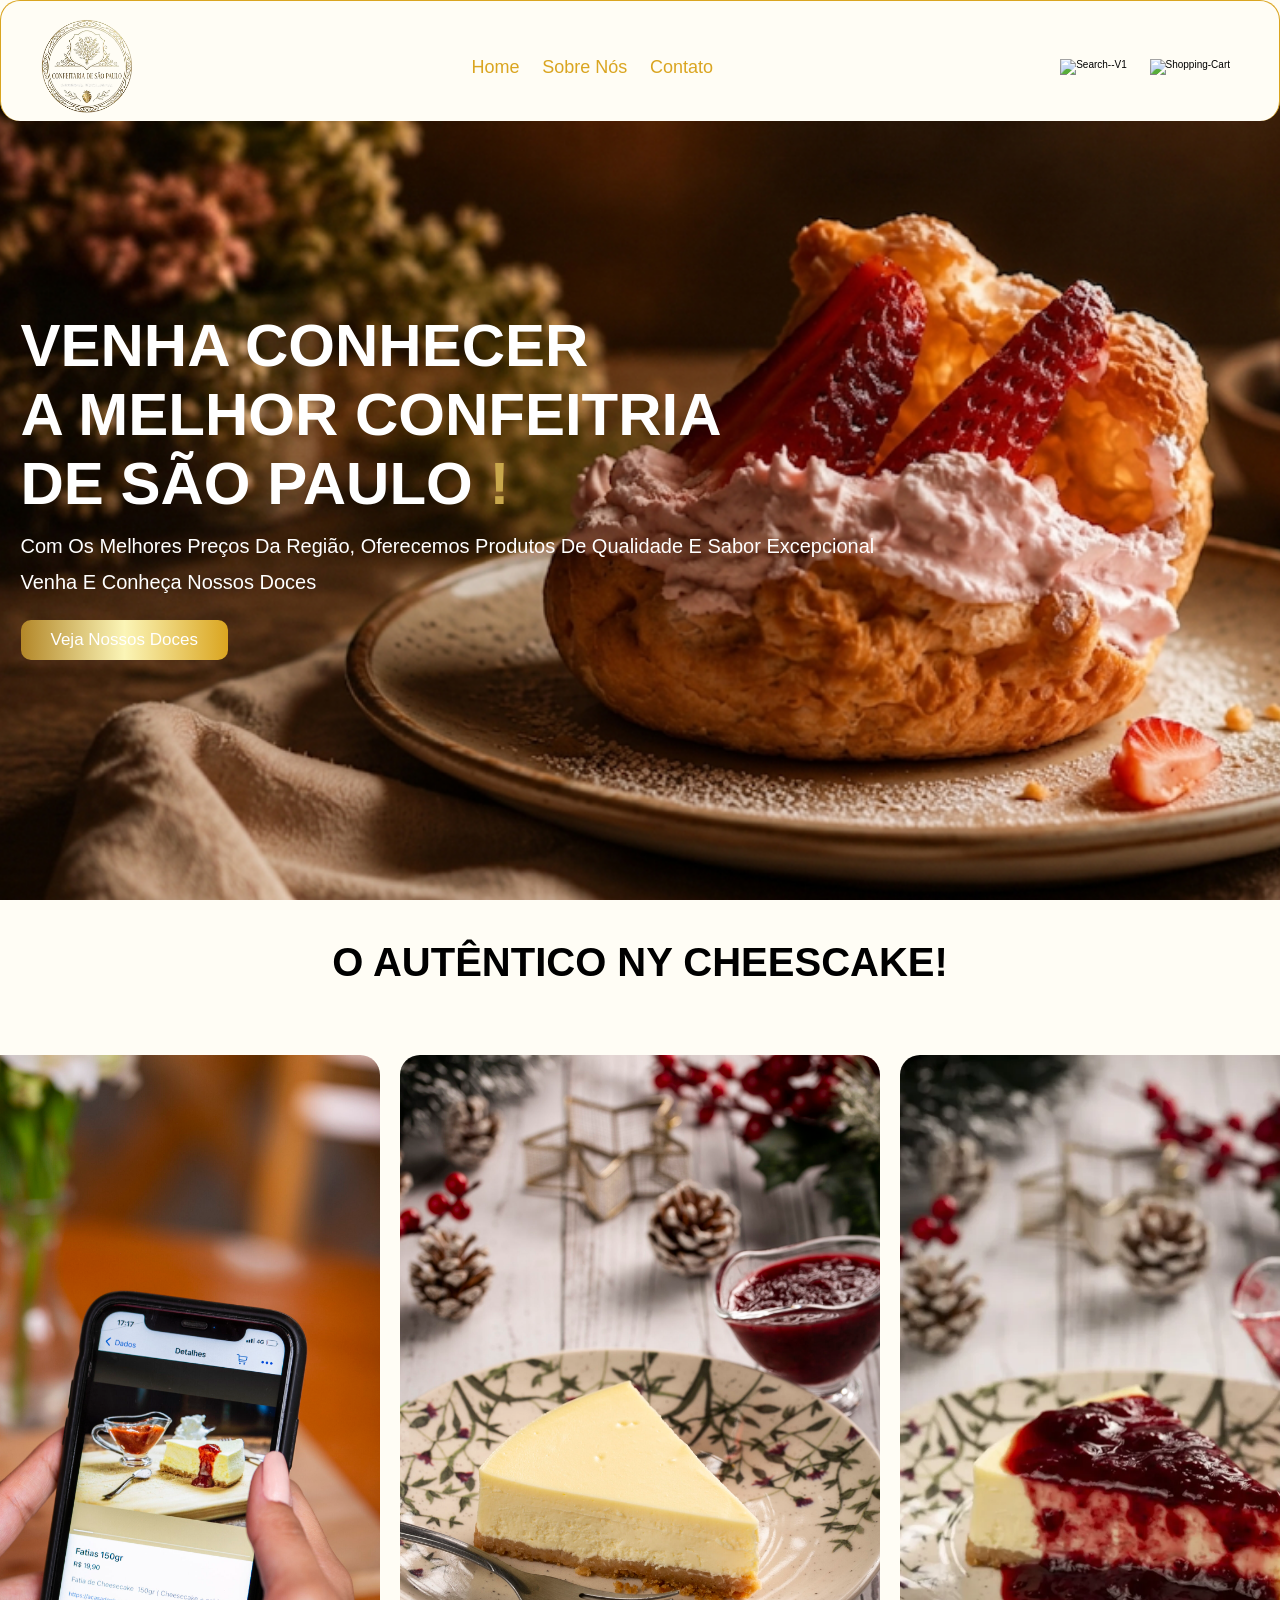
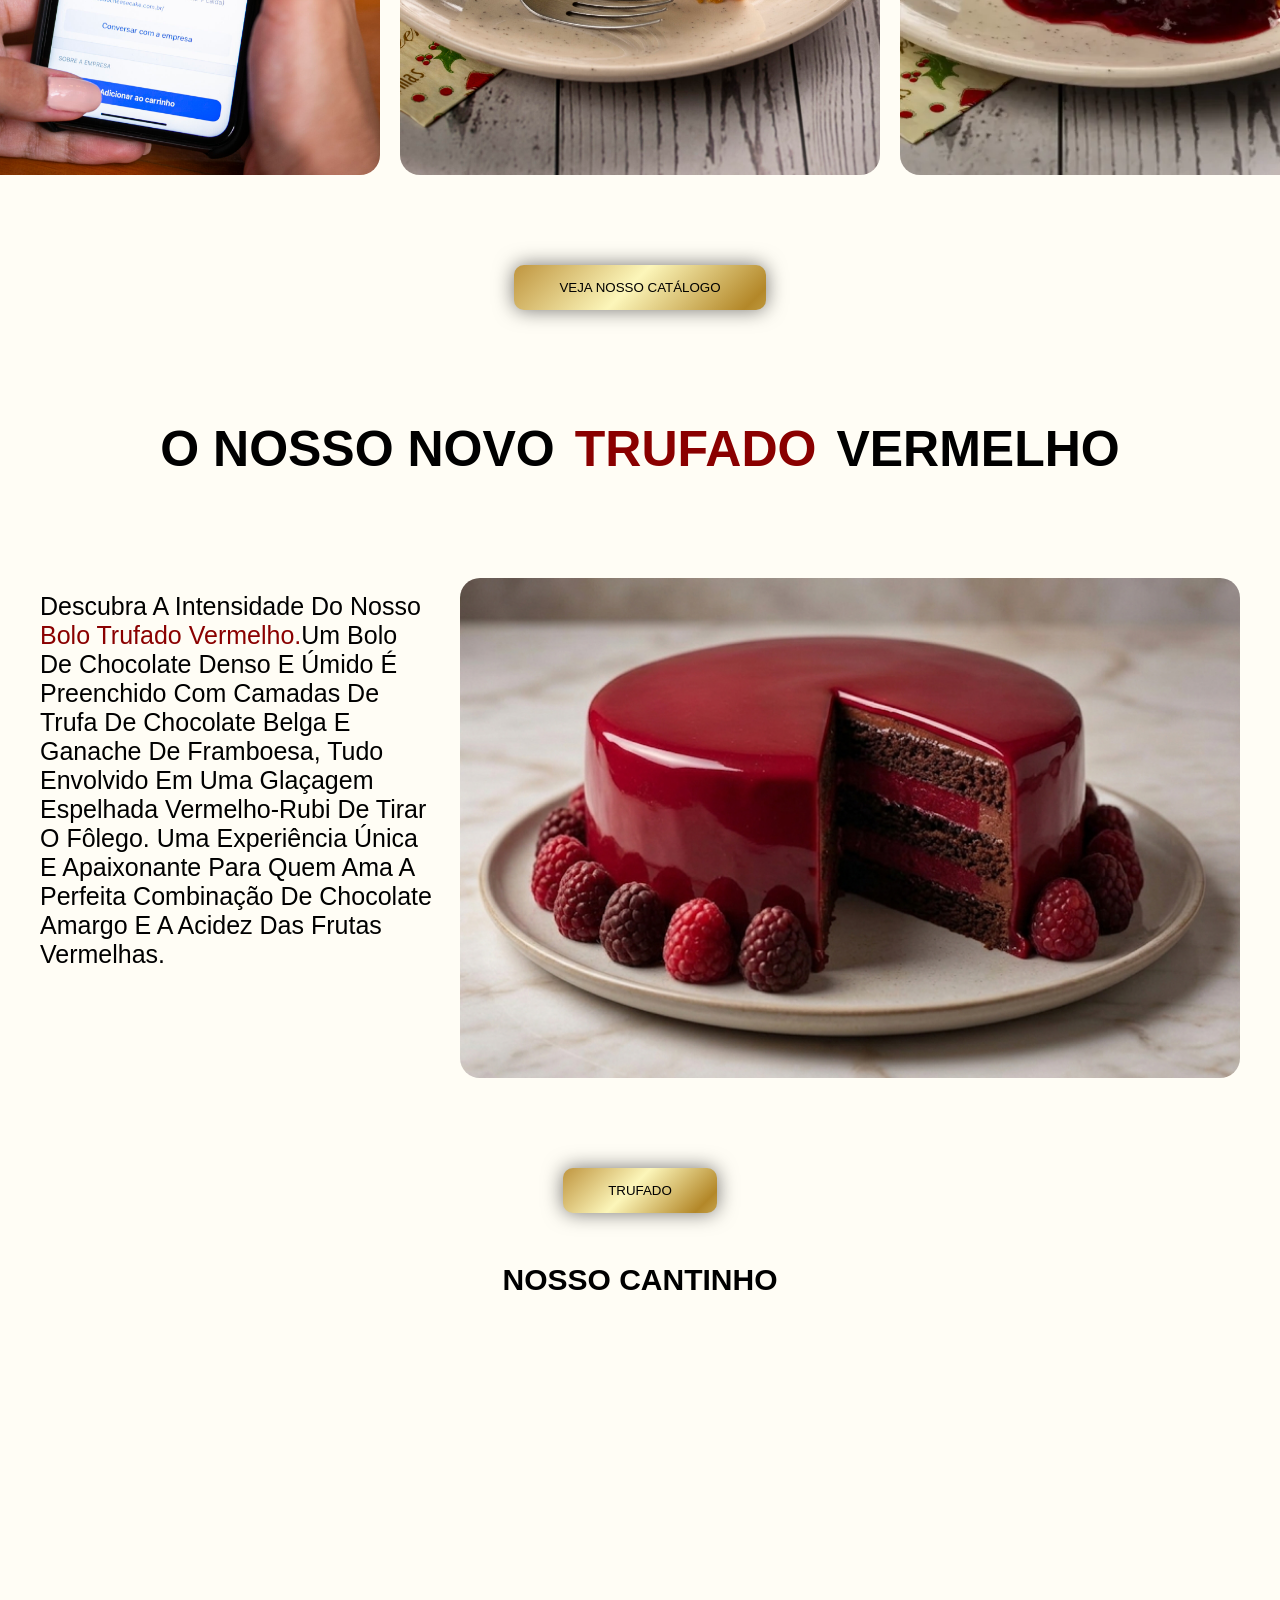
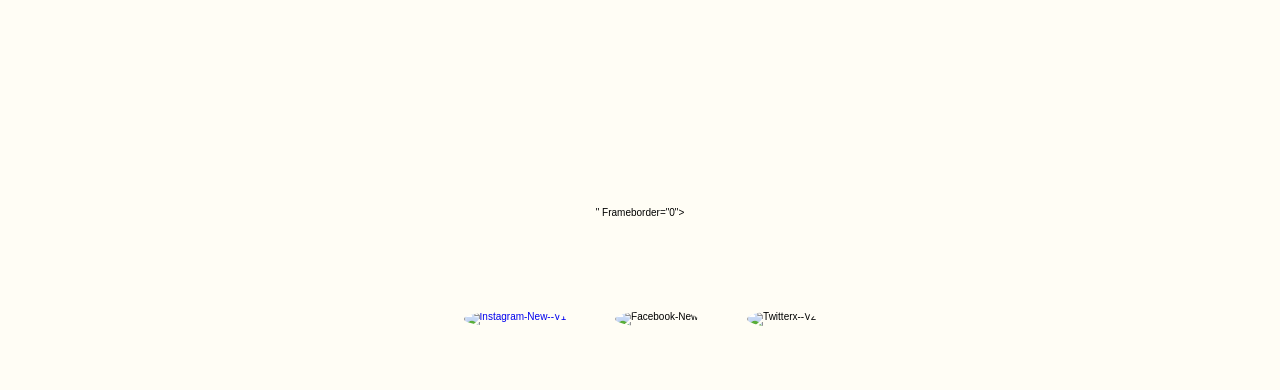
==== commit 17730f0d: "add complement" ====
--- a/index.html
+++ b/index.html
@@ -12,7 +12,7 @@
 
    <a href="#" class="logo">
 
-      <img src="./imgs/logo..png" alt="logo">
+      <img src="./imgs/logopng.png" alt="logo">
 
    </a>
 
@@ -24,8 +24,8 @@
   </nav>
 
      <div class="icons">
-      <img width="30" height="30" src="https://img.icons8.com/ios/30/ffffff/search--v1.png" alt="search--v1"/>
-      <img width="30" height="30" src="https://img.icons8.com/material-rounded/30/ffffff/shopping-cart.png" alt="shopping-cart"/>
+      <img width="30" height="30" src="https://img.icons8.com/ios/30/DAA520/search--v1.png" alt="search--v1"/>
+      <img width="30" height="30" src="https://img.icons8.com/material-rounded/30/DAA520/shopping-cart.png" alt="shopping-cart"/>
     </div>
   </section>
 </header>
@@ -36,7 +36,7 @@
 
         <h3>VENHA CONHECER  <br>A MELHOR CONFEITRIA <br>DE SÃO PAULO <span class="span">!</span></h3>
         <p>Com os melhores preços da região, oferecemos produtos de qualidade e sabor excepcional <br>venha e conheça nossos doces</p>
-        <a href="pages/produto.html" class="btn">veja nossos doces</a>
+        <a href="pages/cheesecake.html" class="btn">veja nossos doces</a>
 
       </div>
     </section>
@@ -52,14 +52,14 @@
         </h2>
       </div>
 
-      <div class="imgs">
+      <div class="images">
         <img src="./imgs/imghome.jpg" alt="">
         <img src="./imgs/imghome1.jpg" alt="">
         <img src="./imgs/imghome2.webp" alt="">
       </div>
 
       <div class="botao">
-        <a href="pages/cheescake.html">
+        <a href="./pages/cheesecake.html">
         <button class="btn-grad" type="submit">
           Veja nosso catálogo
         </button>
@@ -68,26 +68,20 @@
 
       <div class="cake">
         <h2>
-          NOSSO <span class="red">TRUFADO</span>
+         O NOSSO NOVO  <span class="red">TRUFADO</span> VERMELHO
         </h2>
       </div>
       
       <div class="main">
         <p>
-          Um <span class="red">Cheesecake</span> preparado no estilo original americano. <br>
-          é uma torta para aficionados, uma iguaria incomparável na sua categoria! <br>
-          Quem gosta, ama e quem ama <br>
-          é fiel ao seu sabor, textura <br>
-          e densidade inconfundíveis. <br>
-          Um <span class="red">Cheesecake de verdade</span> <br>
-          é assado e seu ponto de forno exige uma combinação de tempo <br>
-          e temperatura precisos!
+          Descubra a intensidade do nosso <span class="red">Bolo Trufado Vermelho.</span>Um bolo de chocolate denso e úmido é preenchido com camadas de trufa de chocolate belga e ganache de framboesa, tudo envolvido em uma glaçagem espelhada vermelho-rubi de tirar o fôlego. Uma experiência única e apaixonante para quem ama a perfeita combinação de chocolate amargo e a acidez das frutas vermelhas. 
+          
         </p>
-        <img src="./imgs/chesscake.jpg" alt="">
+        <img src="./imgs/trufado.jpg" alt="">
       </div>
 
       <div class="botao">
-        <a href="pages/trufado.html">
+        <a href="pages/cheesecake.html">
         <button class="btn-grad" type="submit">
           trufado
         </button>
@@ -110,10 +104,10 @@
    <section class="footer">
     <div class="share">
       <a href="https://www.instagram.com/joapanbakery?igsh=MWQwdWY0ajVhdWt2dg==">
-      <img  width= "30" height="30" src="https://img.icons8.com/ios-filled/30/ffffff/instagram-new--v1.png"  alt="instagram-new--v1"/>
+      <img  width= "30" height="30" src="https://img.icons8.com/ios-filled/30/000000/instagram-new--v1.png"  alt="instagram-new--v1"/>
       </a>
-      <img width="30" height="30" src="https://img.icons8.com/ios-filled/30/ffffff/facebook-new.png" alt="facebook-new"/>
-      <img width="30" height="30" src="https://img.icons8.com/ios-filled/30/ffffff/twitterx--v2.png" alt="twitterx--v2"/>
+      <img width="30" height="30" src="https://img.icons8.com/ios-filled/30/000000/facebook-new.png" alt="facebook-new"/>
+      <img width="30" height="30" src="https://img.icons8.com/ios-filled/30/000000/twitterx--v2.png" alt="twitterx--v2"/>
       
     </div>
    </section>
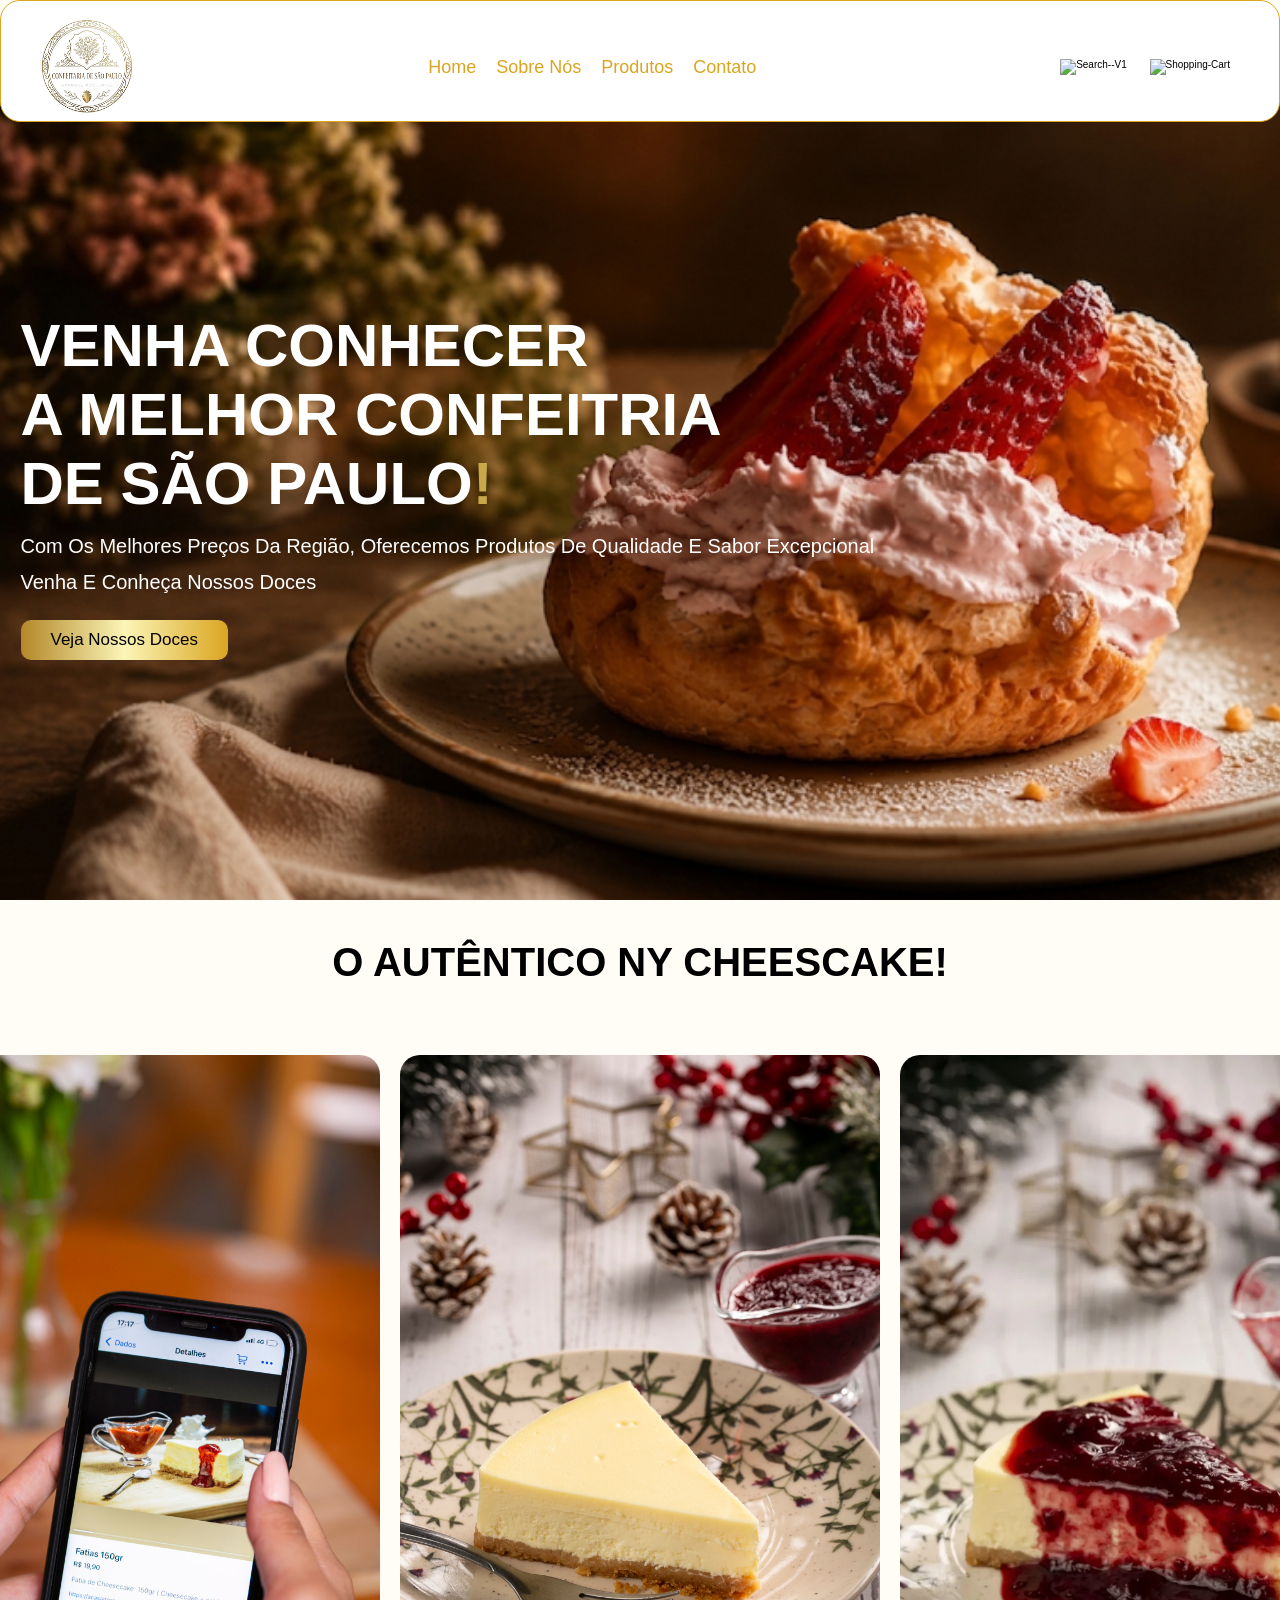
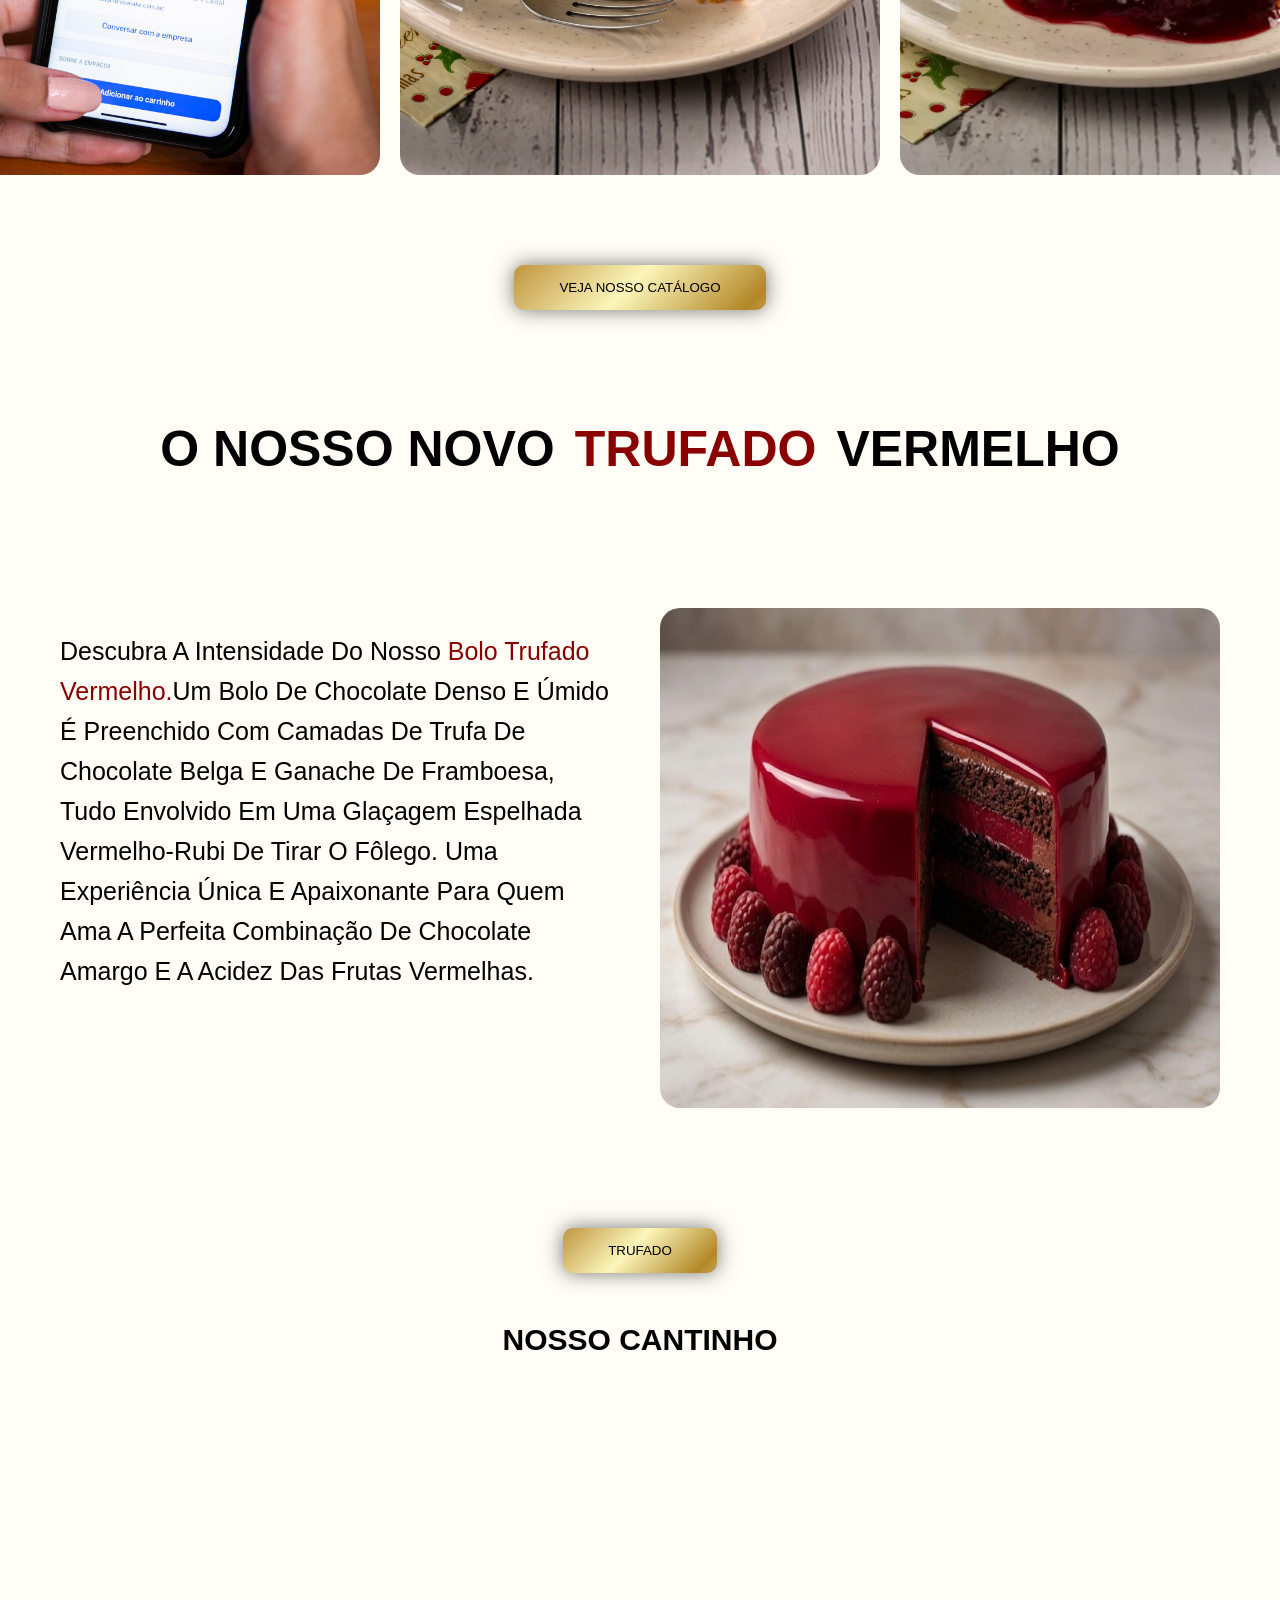
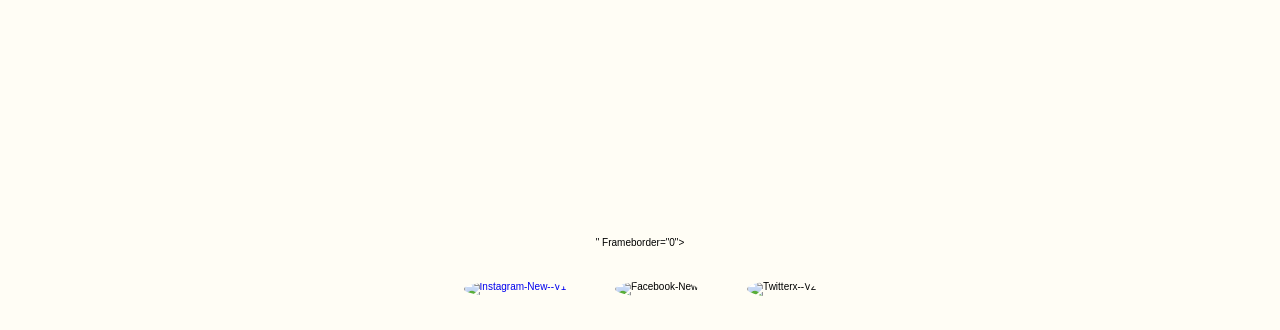
==== commit 7d5a45b0: "site completo" ====
--- a/index.html
+++ b/index.html
@@ -20,6 +20,7 @@
   <nav class="navbar">
     <a href="index.html">Home</a>
     <a href="pages/historia.html">Sobre nós</a>
+    <a href="pages/cheesecake.html">Produtos</a>
     <a href="pages/contato.html">Contato</a>
   </nav>
 
@@ -31,10 +32,10 @@
 </header>
 
    <div class="home-container">
-    <section id="home">
+    <section id="home" class="page-section">
       <div class="content">
 
-        <h3>VENHA CONHECER  <br>A MELHOR CONFEITRIA <br>DE SÃO PAULO <span class="span">!</span></h3>
+        <h3>VENHA CONHECER  <br>A MELHOR CONFEITRIA <br>DE SÃO PAULO<span class="span">!</span></h3>
         <p>Com os melhores preços da região, oferecemos produtos de qualidade e sabor excepcional <br>venha e conheça nossos doces</p>
         <a href="pages/cheesecake.html" class="btn">veja nossos doces</a>
 
@@ -44,7 +45,7 @@
 
 
    <main class="fundoblack">
-    <section >
+    <section class="page-section">
 
       <div class="produtos">
         <h2 >
@@ -104,10 +105,10 @@
    <section class="footer">
     <div class="share">
       <a href="https://www.instagram.com/joapanbakery?igsh=MWQwdWY0ajVhdWt2dg==">
-      <img  width= "30" height="30" src="https://img.icons8.com/ios-filled/30/000000/instagram-new--v1.png"  alt="instagram-new--v1"/>
+      <img  width= "30" height="30" src="https://img.icons8.com/ios-filled/30/c9a84c/instagram-new--v1.png"  alt="instagram-new--v1"/>
       </a>
-      <img width="30" height="30" src="https://img.icons8.com/ios-filled/30/000000/facebook-new.png" alt="facebook-new"/>
-      <img width="30" height="30" src="https://img.icons8.com/ios-filled/30/000000/twitterx--v2.png" alt="twitterx--v2"/>
+      <img width="30" height="30" src="https://img.icons8.com/ios-filled/30/c9a84c/facebook-new.png" alt="facebook-new"/>
+      <img width="30" height="30" src="https://img.icons8.com/ios-filled/30/c9a84c/twitterx--v2.png" alt="twitterx--v2"/>
       
     </div>
    </section>
